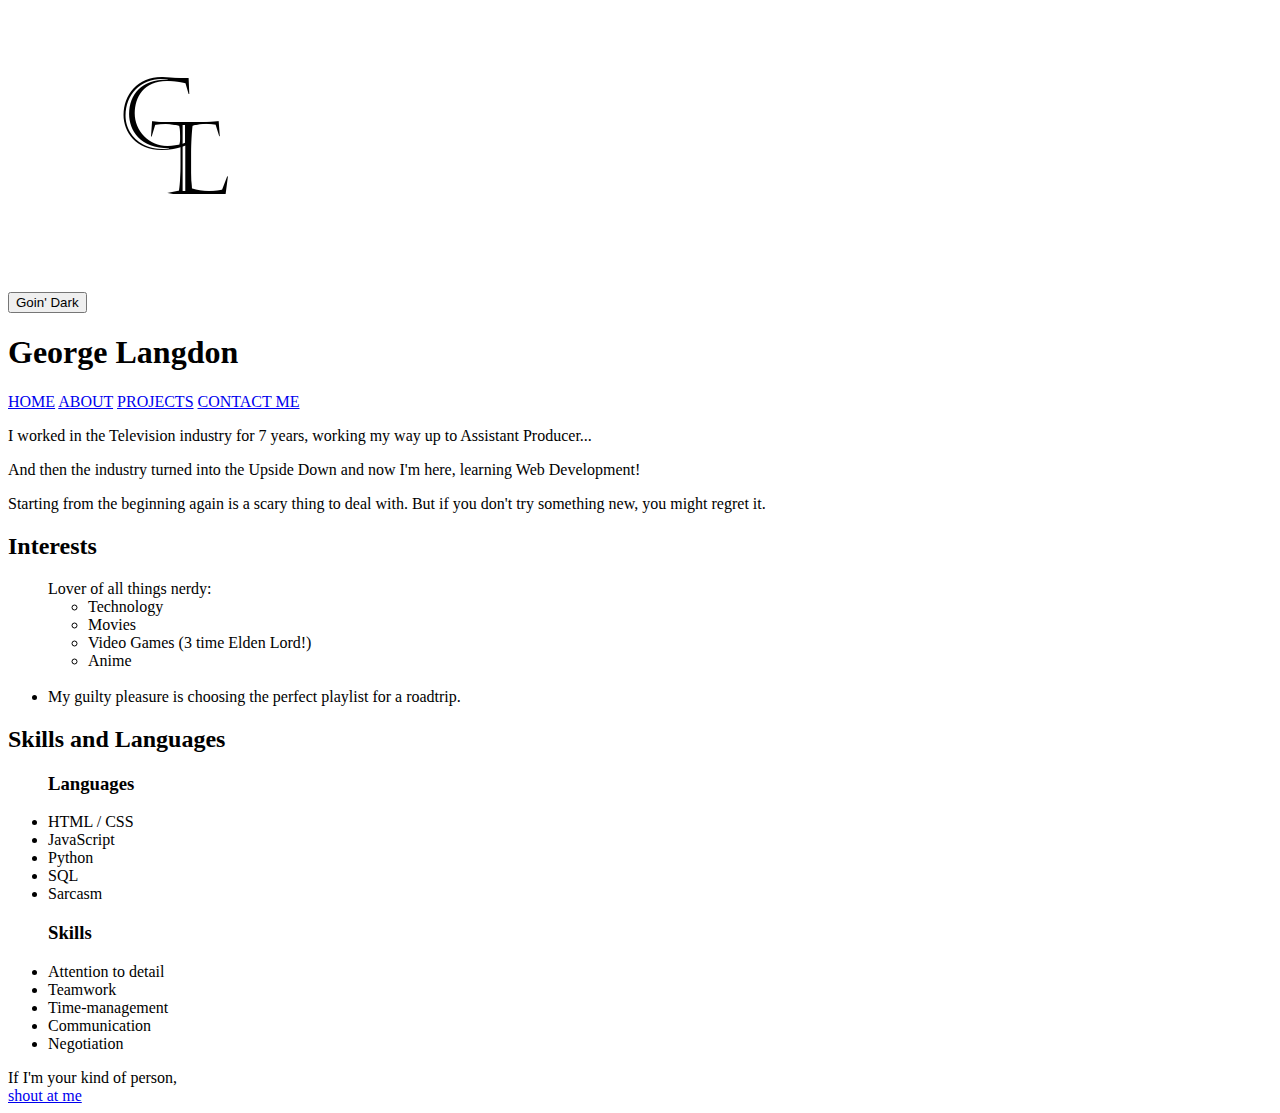
==== index.html @ 4ca0b927 "Add files via upload" ====
<!DOCTYPE html>
<html lang="en" class="light">
<head>
    <link rel="stylesheet" href="styles/style.css">
    <meta charset="UTF-8">
    <meta name="viewport" content="width=device-width, initial-scale=1.0">
    <title>Hello, world. I'm here.</title>
</head>
<body class="light">
    <div id="main-container">
        <div id="logo-box">
            <img id="logo" class="light" src="images/logo.png">
            <img id="logo-dark" class="light" src="images/logo-darkmode.png">
        </div>
        <div id="dark-mode">
            <button class="light" id="btn" onclick="toggleDark()">Goin' Dark</button>
        </div>
        <div id="title" class="light">
            <h1 class="light">George Langdon</h1>
        </div>
        <div id="navbar">
            <a href="index.html" class="light" id="homeLink">HOME</a>
        <!-- <a href="contact.html" class="active">Contact</a> -->
            <a href="about.html" class="light">ABOUT</a>
            <a href="projects.html" class="light">PROJECTS</a>
            <a href="contact_form.html" class="light">CONTACT ME</a>
        </div>
        <div id="intro" class="light">
            <p class="light">I worked in the Television industry for 7 years, working my way up to Assistant Producer...</p>
            <p class="light">And then the industry turned into the Upside Down and now I'm here, learning <span class="bold">Web Development</span>!</p>
            <p class="light">Starting from the beginning again is a scary thing to deal with. But if you don't try something new, you might regret it.</p></div>
        <div id="interests" class="light">
            <h2>Interests</h2>
            <ul>
                Lover of all things nerdy:
                    <ul><li>Technology</li>
                <li>Movies</li>
                <li>Video Games (3 time Elden Lord!)</li>
                <li>Anime</li>
            </ul>
            <br>
            <li>My guilty pleasure is choosing the perfect playlist for a roadtrip.</li>
            </ul>
        </div>
        <div id="skills" class="light"><h2>Skills and Languages</h2>
            <ul id="lang-list"><h3>Languages</h3>
                <li>HTML / CSS</li>
                <li>JavaScript</li>
                <li>Python</li>
                <li>SQL</li>
                <li>Sarcasm</li>
            </ul>
            <ul id="skill-list"><h3>Skills</h3>
                <li>Attention to detail</li>
                <li>Teamwork</li>
                <li>Time-management</li>
                <li>Communication</li>
                <li>Negotiation</li>
            </ul>
        </div>
<!-- ----- PROJECT GALLERY ----- -->
        <!-- <div id="projects" >
            <h2>Project Gallery</h2>
            <div class="gallery">

                <div class="mySlides fade">
                    <div class="numbertext">1 / 3</div>
                    <img src="images/calc.png" style="width:100%">
                    <div class="text">Simple Calculator</div>
                </div>
            </div>
        </div> -->
<!-- --------------------------- -->
        
    <div id="contact">If I'm your kind of person,
        <br><a href="mailto:georgelangdon.bootcamp@justit.co.uk">shout at me</a>
    </div>
    </div>
<script src="scripts/script.js"></script>
</body>
</html>
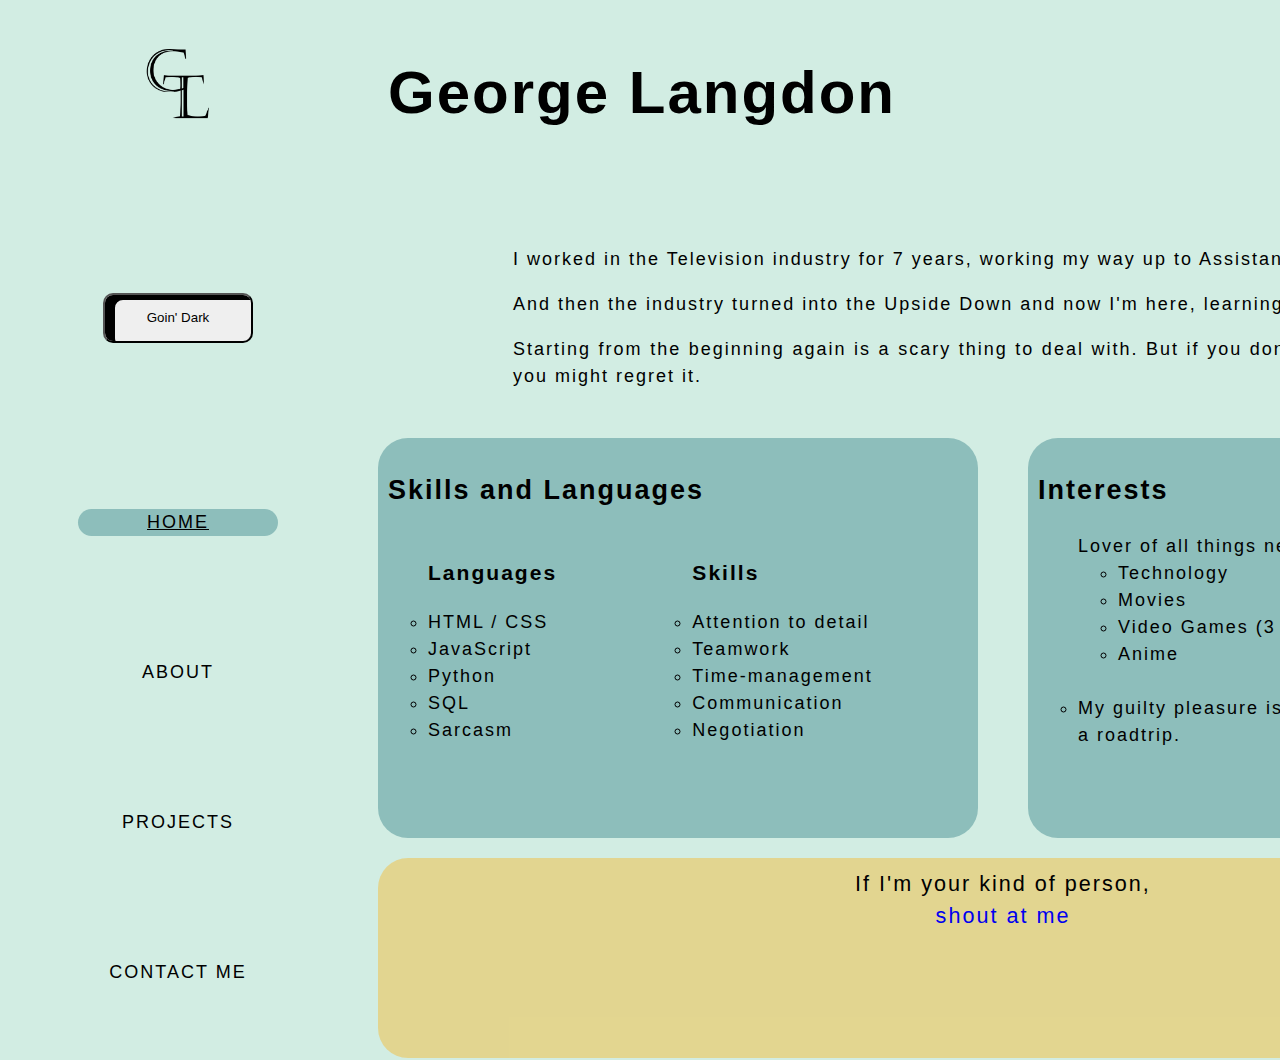
==== commit e0956444: "Update index.html" ====
--- a/index.html
+++ b/index.html
@@ -78,4 +78,4 @@
     </div>
 <script src="scripts/script.js"></script>
 </body>
-</html>+</html>
--- a/styles/style.css
+++ b/styles/style.css
@@ -0,0 +1,857 @@
+/** ///////////////////////////////////////// */
+/** ////////// ----- GENERAL ----- ////////// */
+/** ///////////////////////////////////////// */
+
+* {
+    box-sizing: border-box;
+    
+}
+
+:root {
+    --base-color: white;
+    --background: rgba(134, 207, 179, 0.37);
+    /* --background: #9798a023; */
+    --background-secondary: rgba(15, 15, 15, 0.13);
+    --background-dark: black;
+    --text-color: black;
+    --text-color-dark: whitesmoke;
+    --secondary-text: #0047ab;
+    --primary-color: rgba(95, 158, 160, 0.6);
+    /* --primary-color: #0047ab; */
+
+    --secondary-color: rgba(255, 174, 0, 0.363);
+    /* --secondary-color: #f9ae65; */
+
+}
+
+html {
+    display: flex;
+    flex-direction: column;
+    flex-wrap: wrap;
+    width: 70vw;
+    /* max-width: 1920px; */
+    min-width: fit-content;
+    height: 95vh;
+    margin: 20px;
+    background-color: var(--background);
+    font-family: Helvetica, sans-serif;
+    font-size: 18px;
+    letter-spacing: 2px;
+    line-height: 1.5;
+    justify-content: center;
+    align-items: center;
+    
+    /*? animation */
+    animation: fadeInAnimation ease 2s;
+    animation-iteration-count: 1;
+    animation-fill-mode: forwards;
+}
+
+@keyframes fadeInAnimation {
+    0% {
+        opacity: 0;
+    }
+    100% {
+        opacity: 1;
+    }
+}
+
+/* .overlay-black{
+    position: absolute;
+    top: 0; left: 0;
+    height: 100vh;
+    width: 100vw;
+    z-index:1;
+    background-color:black;
+    animation-name:fadeIn;
+    animation-duration:0.5s;
+    animation-timing-function: ease-in;
+    animation-fill-mode: forwards;
+}
+
+@keyframes fadeIn {
+    from{
+        opacity: 1;
+    }
+    to{
+        opacity: 0;
+    }
+} */
+
+/*? ////////// ----- LOGO ----- ////////// */
+/*? /////////////////////////////////////// */
+#logo.light {
+    width: inherit;
+    display:block;
+    position: sticky;
+    width: 200px;
+}
+
+#logo.dark {
+    display: none;
+}
+
+#logo-dark.light {
+    display: none;
+}
+
+#logo-dark.dark {
+    width: inherit;
+    display:block;
+    position: sticky;
+    border-radius: 40px;
+    width: 200px;
+}
+
+#logo-box {
+    display:inline-block;
+    grid-area: logo;
+    justify-self: center;
+    align-self:flex-start;
+}
+
+/*? ////////// ----- NAV BAR ----- ////////// */
+/*? /////////////////////////////////////// */
+
+#navbar {
+    display: flex;
+    flex-direction: column;
+    grid-area: navbar;
+    align-items: center;
+    justify-content: space-around;
+}
+
+#navbar a{
+    width: 200px;
+    text-align: center;
+}
+
+#navbar a:hover {
+    color:var(--secondary-text);
+}
+
+#navbar a:focus {
+    color:#651fc294;
+
+}
+
+a:link {
+    text-decoration:none ;
+}
+/*? ///// ----- DARK MODE BUTTON ----- ///// */
+/*? /////////////////////////////////////// */
+#dark-mode{              /*! DARK MODE BUTTON */
+    align-content: center;
+    text-align: center;
+    grid-area: darkmode;
+}
+
+#dark-mode #btn {
+    width: 200px;
+    height:50px;
+    border-radius: 10px;
+    box-shadow:rgb(0, 0, 0) 10px 5px inset;
+}
+
+#btn {
+max-width: 150px;
+justify-self: center;
+}
+
+/*? /////// ----- DARK MODE ----- ////////// */
+/*? /////////////////////////////////////// */
+
+.light {
+    color: var(--text-color);
+}
+
+.dark {      
+    --base-color: rgb(98, 107, 96);
+    --base-variant: rgb(70, 70, 70);
+    color: var(--text-color-dark);
+    background-color: black;
+}
+
+#dark-mode #btn.dark {
+    background-color: rgb(0, 0, 0);
+    box-shadow: white inset 10px 5px;
+    color: whitesmoke;
+    border: white solid 1px;
+}
+
+#navbar a.dark {
+    color: white;
+}
+
+#projects.dark {
+    background-color: rgb(175, 175, 175);
+    color: black;
+}
+
+#projectsMenu .list.dark {
+    color: var(--text-color-dark);
+}
+
+.about-gallery .about-text.dark {
+    color: var(--text-color-dark);
+    background-color: inherit;
+
+}
+.about-gallery .numbertext.dark {
+    color: var(--text-color-dark);
+    background-color: inherit;
+}
+
+.project-gallery .about-text.dark {
+    color: var(--text-color-dark);
+    background-color: inherit;
+}
+.project-gallery .numbertext.dark {
+    color: var(--text-color-dark);
+    background-color: inherit;
+}
+/*? ////// ----- SMALL SCREENS ----- ////// */
+/*? /////////////////////////////////////// */
+
+@media only screen and (max-width:900px){
+    #main-container {
+        grid-template-columns: 0.1fr 1fr;
+        grid-template-rows: 0.4fr 0.4fr 2fr 2fr 2fr 2fr 2fr;
+        grid-template-areas:
+        "logo title"
+        "darkmode darkmode"
+        "navbar navbar"
+        "intro intro"
+        "interests interests"
+        "projects projects"
+        "contact contact";
+    }
+
+    #navbar {
+        display: flex;
+    flex-direction: row;
+    justify-content: space-around;
+    width: 100%;
+    }
+}
+/*? /////////////////////////////////////// */
+/** /////////////////////////////////////// */
+
+
+/** /////////////////////////////////////// */
+/** ////////// ----- INDEX ----- ////////// */
+/** /////////////////////////////////////// */
+#main-container {
+    display: grid;
+    grid-template-rows: 200px 200px 400px 200px;
+    grid-template-columns: 300px 600px 600px;
+    grid-template-areas:
+        "logo title title"
+        "darkmode intro intro"
+        "navbar skills interests"
+        "navbar contact contact";
+
+    row-gap: 20px;
+    column-gap: 50px;
+    justify-items: center;
+    height: 100vh;
+}
+
+#main-container div{
+    border-radius: 30px;
+    padding: 10px;
+}
+
+#title {
+    width: 100%;
+    grid-area: title;
+    font-size: 30px;
+    text-align: left;
+    align-content: start;
+}
+
+
+#homeLink{
+    background-color: var(--primary-color);
+    border-radius: 20px;
+    text-decoration: underline;
+}
+
+#intro {
+    grid-area: intro;
+    width: 80%;
+    text-align:justify;
+    justify-content: center;
+}
+
+#interests {
+    grid-area: interests;
+    background-color: var(--primary-color);
+    width: 100%;
+    min-width: fit-content;
+    justify-content: center;
+    
+}
+#interests ul{
+    list-style-type: circle;
+}
+#skills {
+    background-color: var(--primary-color);
+    width: 100%;
+    display: grid;
+    grid-template-rows: 70px 1fr;
+    grid-template-columns: auto auto;
+    grid-template-areas:
+        "title title"
+        "lang skills"
+}
+
+#skills ul {
+    list-style-type:circle;
+}
+
+#skills h2 {
+    grid-area: title;
+}
+
+/* #projects {
+    grid-column: 3;
+    grid-row: 3; 
+    width: 100%;
+    min-width: fit-content;
+    grid-area: projects;
+    color: whitesmoke;
+    background-color: rgba(0, 0, 0, 0.829);
+    
+}
+*/
+
+/* #projects .numbertext {
+    color: white;
+} */
+
+#contact{
+    background-color: var(--secondary-color);
+    grid-area: contact;
+    width: 100%;
+    min-width: fit-content;
+    text-align: center;
+    
+    font-size: larger;
+}
+
+/** /////////////////////////////////////// */
+/** ////////// ----- ABOUT ----- ////////// */
+/** /////////////////////////////////////// */
+#about-container {
+    display: grid;
+    grid-template-rows: 200px 200px 400px 200px;
+    grid-template-columns: 300px 600px 600px;
+    grid-template-areas:
+        "logo title gallery"
+        "darkmode heading gallery"
+        "navbar about gallery"
+        "navbar about gallery";
+
+    row-gap: 20px;
+    column-gap: 50px;
+    justify-items: center;
+    height: 100vh;
+}
+
+#about-container div{
+    border-radius: 30px;
+    padding: 10px;
+}
+
+#aboutLink{
+    background-color: var(--primary-color);
+    border-radius: 20px;
+    text-decoration: underline;
+}
+#about-intro {
+    grid-area: heading;
+    text-align: justify;
+    display: flex;
+    flex-wrap: wrap;
+    flex-direction: row;
+}
+#about {
+    display: flex;
+    flex-direction: column;
+    flex-wrap: wrap;
+    justify-content: space-between;
+    column-gap: 30px;
+    
+    grid-area: about;
+}
+
+#about p {
+    font-size: 14px;
+    padding: 10px;
+    /* height:fit-content; */
+    width: 50%;
+    /* background-color: var(--secondary-color); */
+    border: var(--primary-color) solid 2px;
+    border-radius: 20px;
+    text-align: justify;
+}
+
+#about .p1 {
+    height: fit-content;    
+}
+#about .p2 {
+    height: fit-content;
+}
+#about .p3 {
+    height: 100%;
+}
+
+/*? ////// ----- ABOUT GALLERY ----- ////// */
+/*? /////////////////////////////////////// */
+.about-gallery {
+    /* display: flex;
+    flex-direction: column; */
+    grid-area: gallery;
+    max-width: 1000px;
+    /* max-height: 1200px; */
+    position: relative;
+    margin: auto;
+}
+
+  /* hide images by default */
+.mySlides {
+    display:none;
+}
+
+.mySlides .about-text {
+    text-align: center;
+}
+
+.mySlides img {
+    border-radius: 30px;
+    margin-top: 80px;
+}
+
+  /* next/prev buttons */
+.prev, .next {
+    cursor: pointer;
+    position: absolute;
+    top: 50%;
+    width: auto;
+    margin-top: -22px;
+    padding: 10px;
+    color: white;
+    font-weight: bold;
+    font-size: 18px;
+    transition: 0.6s ease;
+    border: white solid 2px;
+    border-radius: 0 30px 30px 0;
+    user-select: none;
+}
+
+.prev {
+    margin-left: 10px;
+}
+
+  /* positions 'next' button on the right */
+.next {
+    right: 0;
+    margin-right: 130px;
+    border-radius: 30px 0 0 30px;
+}
+
+  /* On hover, add a black background color with a little bit see-through */
+.prev:hover, .next:hover {
+    background-color: rgba(0, 0, 0, 0.8);
+}
+
+  /* caption text */
+.about-text {
+    color: #000000;
+    font-size: 18px;
+    /* padding: 20px 12px; */
+    position: absolute;
+    /* bottom: 8px; */
+    width:30%;
+    /* text-align: center; */
+}
+
+.numbertext {
+    color: #000000;
+    font-size: 12px;
+    padding: 25px 12px;
+    /* position: absolute; */
+    top: 0;
+}
+
+  /* Dots and bullets */
+#dots{
+    width: 80%;
+}
+
+.dot {
+    cursor: pointer;
+    height: 15px;
+    width: 15px;
+    margin: 0 2px 2px 0;
+    /* margin-right: 150px; */
+    background-color: #bbb;
+    border-radius: 50%;
+    display: inline-block;
+    transition: background-color 0.6s ease;
+}
+
+.active, .dot:hover{
+    background-color: #717171;
+}
+
+  /* Fading animation */
+.fade {
+    animation-name: fade;
+    animation-duration: 1.5s;
+}
+
+@keyframes fade {
+    from {opacity: .4}
+    to {opacity: 1}
+}
+
+/*? ////// ----- SMALL SCREENS ----- ////// */
+/*? /////////////////////////////////////// */
+@media only screen and (max-width:800px){
+    #about-container {
+        grid-template-columns: 0.1fr 1fr;
+        grid-template-rows: 0.4fr 0.4fr 2fr 2fr 2fr 2fr 2fr;
+        grid-template-areas:
+        "logo title"
+        "darkmode darkmode"
+        "navbar navbar"
+        "intro intro"
+        "heading heading"
+        "about gallery"
+        "about gallery";
+    }
+    #navbar {
+        display: flex;
+    flex-direction: row;
+    }
+  }
+/** /////////////////////////////////////// */
+
+/** /////////////////////////////////////// */
+/** ///////// ----- CONTACT ----- ///////// */
+/** /////////////////////////////////////// */
+#heading1 .light{
+    grid-area: heading;
+
+    color:rgb(0, 0, 0);
+    font-size: 30px;
+    margin: 1;
+    padding: 20px 1;
+    text-align: center;
+}
+/* #heading1 .dark{
+    color: var(--base-color)
+} */
+
+#contact-container {
+    display: grid;
+    grid-template-rows: 200px 200px 400px 200px;
+    grid-template-columns: 300px 600px 600px;
+    grid-template-areas:
+        "logo title title"
+        "darkmode heading heading"
+        "navbar contact contact"
+        "navbar contact contact";
+
+    row-gap: 20px;
+    column-gap: 50px;
+    justify-items: center;
+    height: 100vh;
+}
+    
+#contact-container div{
+    border-radius: 30px;
+    padding: 10px;
+}
+
+#contact-link {
+    background-color: var(--primary-color);
+    border-radius: 20px;
+    text-decoration: underline;
+
+}
+
+/*? ////// ----- CONTACT FORM ----- /////// */
+/*? /////////////////////////////////////// */
+
+#contact-form {
+    grid-area: contact;
+
+    width: 70%;
+}
+
+form{
+    border-radius: 30px;
+
+    display:flex;
+    /* width: 450px; */
+    flex-direction: column;
+    justify-content: center;
+    align-items: start;
+    width:100% ;
+    background-color: var(--background);
+    padding-top: 20px;
+    padding-bottom: 20px;
+    padding-left: 50px;
+    padding-right: 50px;
+    gap:10px;
+    margin-top: 30px;
+    margin-bottom: 30px;
+    /* margin-left: 300px; */
+    
+}
+
+#submit-btn {
+    cursor: pointer;
+    appearance: none;
+    border:none;
+    background-color: rgba(95, 158, 160, 0);
+    transition: transform 0.4s ease-in-out;
+    margin-left:175px;
+}
+
+button:hover {
+    transform: rotate(360deg);
+}
+
+form img {
+    width: 20px;
+    height: 20px;
+}
+
+form input{
+    border:none;
+}
+
+form textarea{
+    border:none;
+}
+
+/*? ////// ----- SMALL SCREENS ----- ////// */
+/*? /////////////////////////////////////// */
+@media only screen and (max-width:800px){
+    #main-container {
+        grid-template-columns: 0.1fr 1fr;
+        grid-template-rows: 0.4fr 0.4fr 2fr 2fr 2fr 2fr 2fr;
+        grid-template-areas:
+        "logo title"
+        "darkmode darkmode"
+        "navbar navbar"
+        "intro intro"
+        "interests interests"
+        "projects projects"
+        "contact contact";
+    }
+    #navbar {
+        display: flex;
+    flex-direction: row;
+    }
+}
+/** /////////////////////////////////////// */
+/** //////// ----- PROJECTS ----- ///////// */
+/** /////////////////////////////////////// */
+
+#projects-container {
+    display: grid;
+    grid-template-rows: 200px 200px 500px 100px; /*total = 1100px */
+    grid-template-columns: 300px 600px 800px;
+    grid-template-areas:
+        "logo title title"
+        "darkmode heading gallery"
+        "navbar menu gallery"
+        "navbar menu dots";
+
+    row-gap: 20px;
+    column-gap: 100px;
+    height: 100vh;
+}
+
+#projects-container div{
+    padding: 10px;
+}
+
+
+
+#projectsLink {
+    background-color: var(--primary-color);
+    border-radius: 20px;
+    text-decoration: underline;
+
+}
+
+#projects-container h2 {
+    grid-area: heading;
+    font-size:xx-large;
+    /* justify-content: center; */
+    text-align: center;
+}
+
+#projectsMenu {
+    grid-area: menu;
+    display: flex;
+    flex-direction: row;
+    flex-wrap: wrap;
+    height: 100%;
+    width: 100%;
+    
+    justify-self: center;
+
+    /* background-color: var(--secondary-color); */
+    /* border: magenta dashed 2px; */
+}
+
+#projectsMenu button{
+    width: 100%;
+    font-family: Helvetica, sans-serif;
+    font-size: 18px;
+    letter-spacing: 2px;
+    line-height: 1.5;
+    border-radius: 20px;
+    color: var(--text-color);
+    background-color: var(--secondary-color);
+    /* background-color: inherit; */
+    text-align: left;
+    /* justify-content: start; */
+    padding-left: 10px;
+    /* cursor: pointer; */
+}
+#projectsMenu button:hover {
+    background-color: var(--primary-color);
+}
+
+/* .selected {
+    background-color: var(--primary-color);
+} */
+
+#projectsMenu a {
+    background-color: whitesmoke;
+    border-radius: 20px;
+    padding: 5px;
+}
+#projectsMenu a:hover{
+    cursor: pointer;
+}
+
+/* #project1 {
+    border: magenta solid 5px;
+    background-color: var(--primary-color);
+} */
+
+/*? ///// ----- PROJECT GALLERY ----- ///// */
+/*? /////////////////////////////////////// */
+.project-gallery{
+    grid-area: gallery;
+    height: 100%;
+    width: 100%;
+    border-radius: 20px;
+    background-color: var(--background);
+}
+.project-gallery .numbertext{
+    color: var(--text-color);
+    background-color: inherit;
+}
+.project-gallery .about-text{
+    color: var(--text-color);
+    background-color: inherit;
+}
+
+#img1 img {
+    margin-right: 0px;
+}
+#img2 img {
+    /* position: absolute; */
+    margin-left: 105px;
+    
+}
+#img3 img {
+    margin-left: 155px;
+}
+#img4 img {
+    margin-left: 50px;
+}
+
+.center {
+    display:block;
+    margin-left: 0px;
+    margin-right: auto;
+    width: 100%;
+}
+
+.project-dot{
+    grid-area: dots;
+    cursor: pointer;
+    height: 15px;
+    width: 15px;
+    /* margin: 0 2px 2px 0; */
+    margin-right: 20px;
+    background-color: #bbb;
+    border-radius: 50%;
+    display: inline-block;
+    transition: background-color 0.6s ease;
+}
+
+.active, .project-dot:hover{
+    background-color: #717171;
+}
+
+.list {
+    gap: 0px;
+    list-style:none;
+    display: flex;
+    flex-direction: row;
+    flex-wrap: wrap;
+    height: 50%;
+    width: 50%;
+    /* text-align: left; */
+    /* justify-content: start; */
+}
+
+.projects {
+    display: none;
+}
+
+.show {
+    display:block;
+    text-align: justify;
+    justify-content: center;
+    background-color: var(--secondary-color);
+    border-radius: 20px;
+}
+
+.hide {
+    display: none;
+}
+
+
+
+/*? ////// ----- SMALL SCREENS ----- ////// */
+/*? /////////////////////////////////////// */
+@media only screen and (max-width:800px){
+    #main-container {
+        grid-template-columns: 0.1fr 1fr;
+        grid-template-rows: 0.4fr 0.4fr 2fr 2fr 2fr 2fr 2fr;
+        grid-template-areas:
+        "logo title"
+        "darkmode darkmode"
+        "navbar navbar"
+        "heading heading"
+        "gallery gallery"
+        "menu menu"
+    }
+    #navbar {
+        display: flex;
+    flex-direction: row;
+    }
+}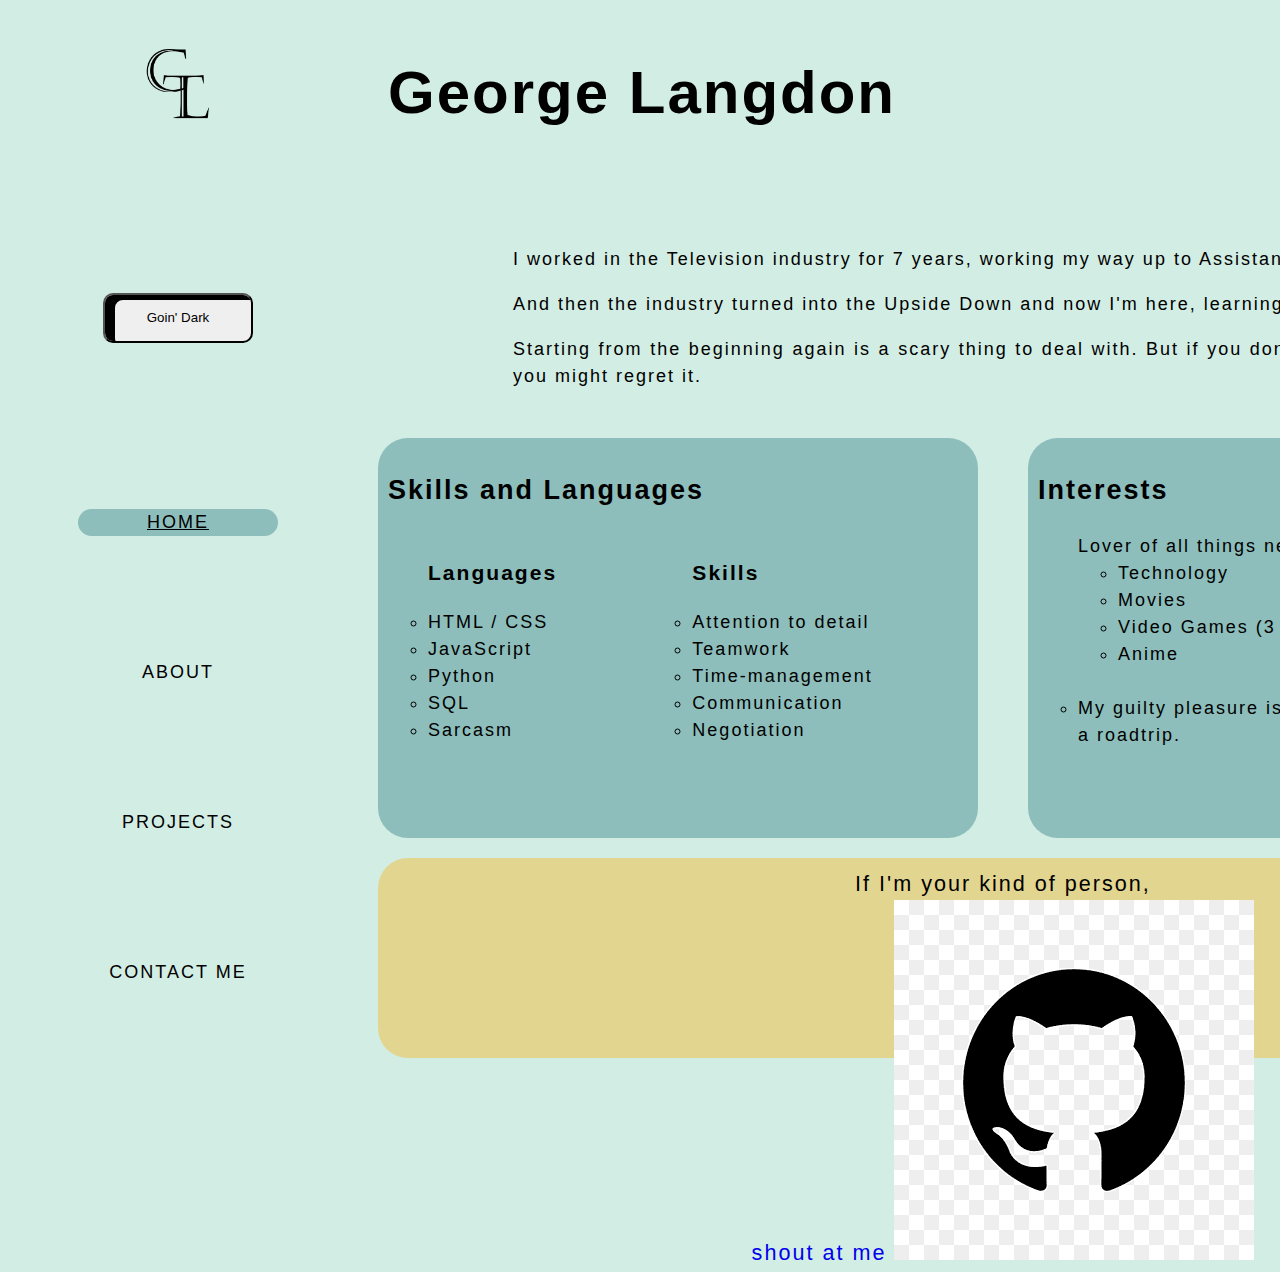
==== commit de3fff79: "Update index.html" ====
--- a/index.html
+++ b/index.html
@@ -74,6 +74,7 @@
         
     <div id="contact">If I'm your kind of person,
         <br><a href="mailto:georgelangdon.bootcamp@justit.co.uk">shout at me</a>
+        <img src="images/github-logo.png">
     </div>
     </div>
 <script src="scripts/script.js"></script>
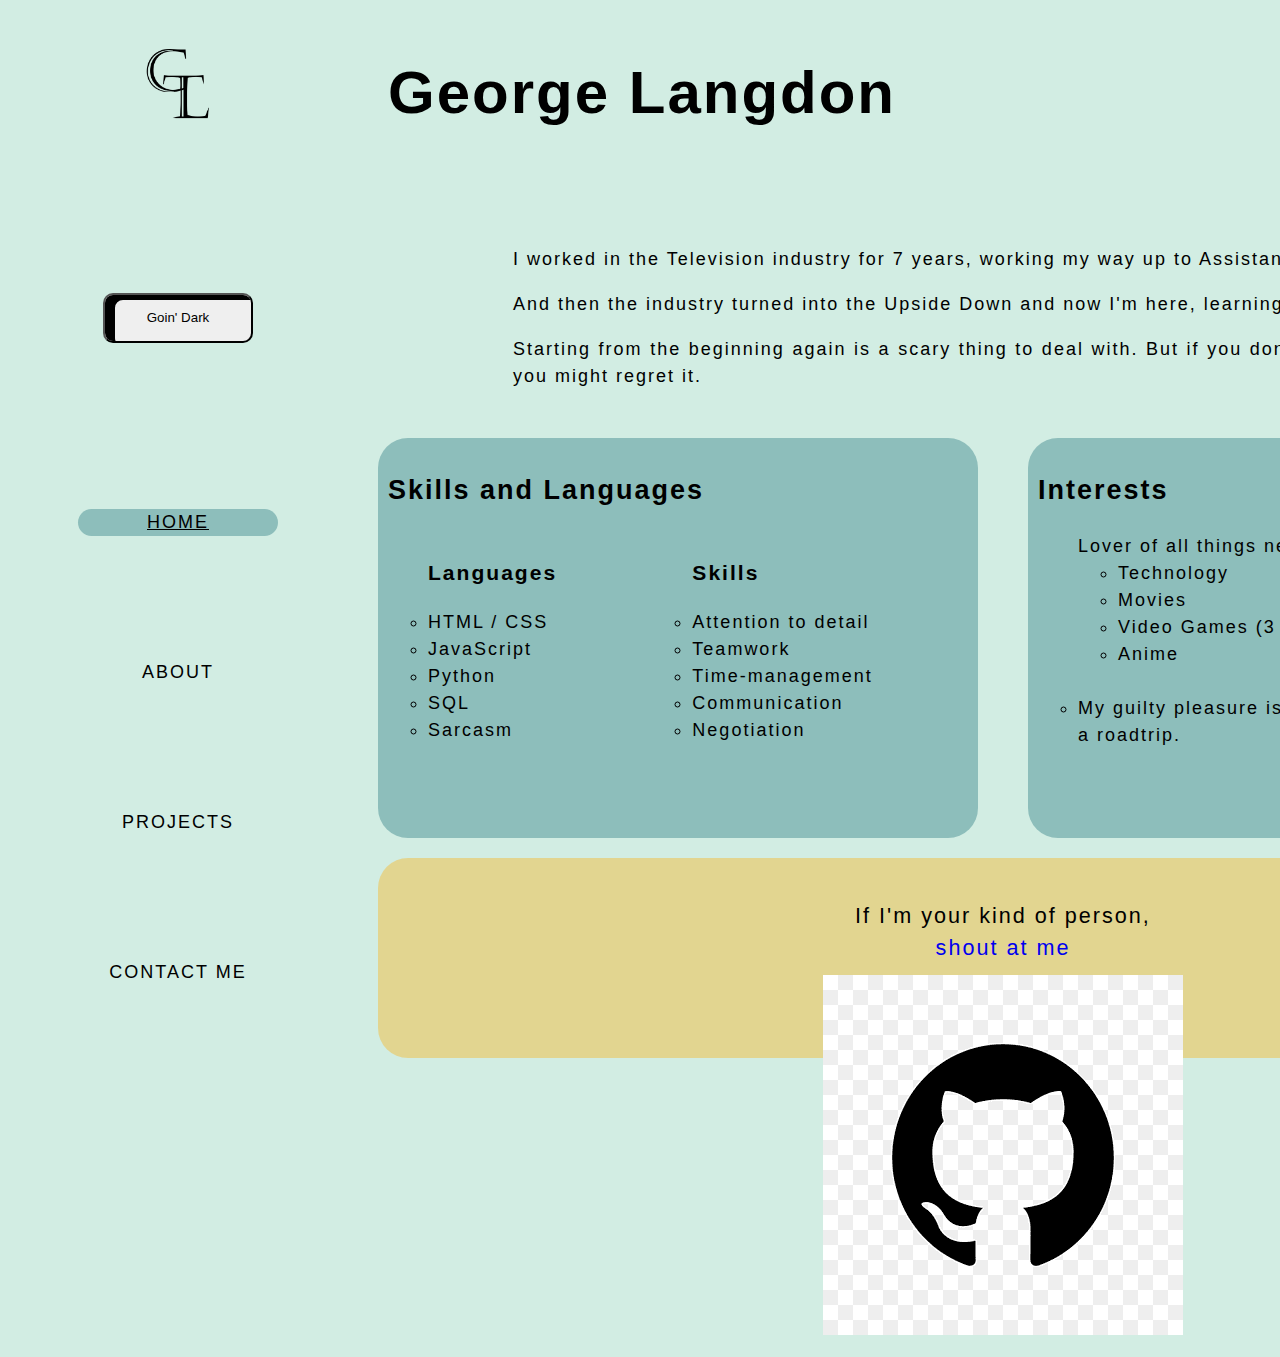
==== commit 625019ce: "Add files via upload" ====
--- a/index.html
+++ b/index.html
@@ -72,11 +72,13 @@
         </div> -->
 <!-- --------------------------- -->
         
-    <div id="contact">If I'm your kind of person,
+    <div id="contact"><br>If I'm your kind of person,
         <br><a href="mailto:georgelangdon.bootcamp@justit.co.uk">shout at me</a>
-        <img src="images/github-logo.png">
+        <div id="logos">
+            <a href="https://github.com/gl-0"><img id="github-logo" src="images/github-logo.png"></a>
+        </div>
     </div>
     </div>
 <script src="scripts/script.js"></script>
 </body>
-</html>
+</html>--- a/styles/style.css
+++ b/styles/style.css
@@ -340,6 +340,9 @@
     font-size: larger;
 }
 
+#github {
+    background-color: inherit;
+}
 /** /////////////////////////////////////// */
 /** ////////// ----- ABOUT ----- ////////// */
 /** /////////////////////////////////////// */
@@ -854,4 +857,4 @@
         display: flex;
     flex-direction: row;
     }
-}+}
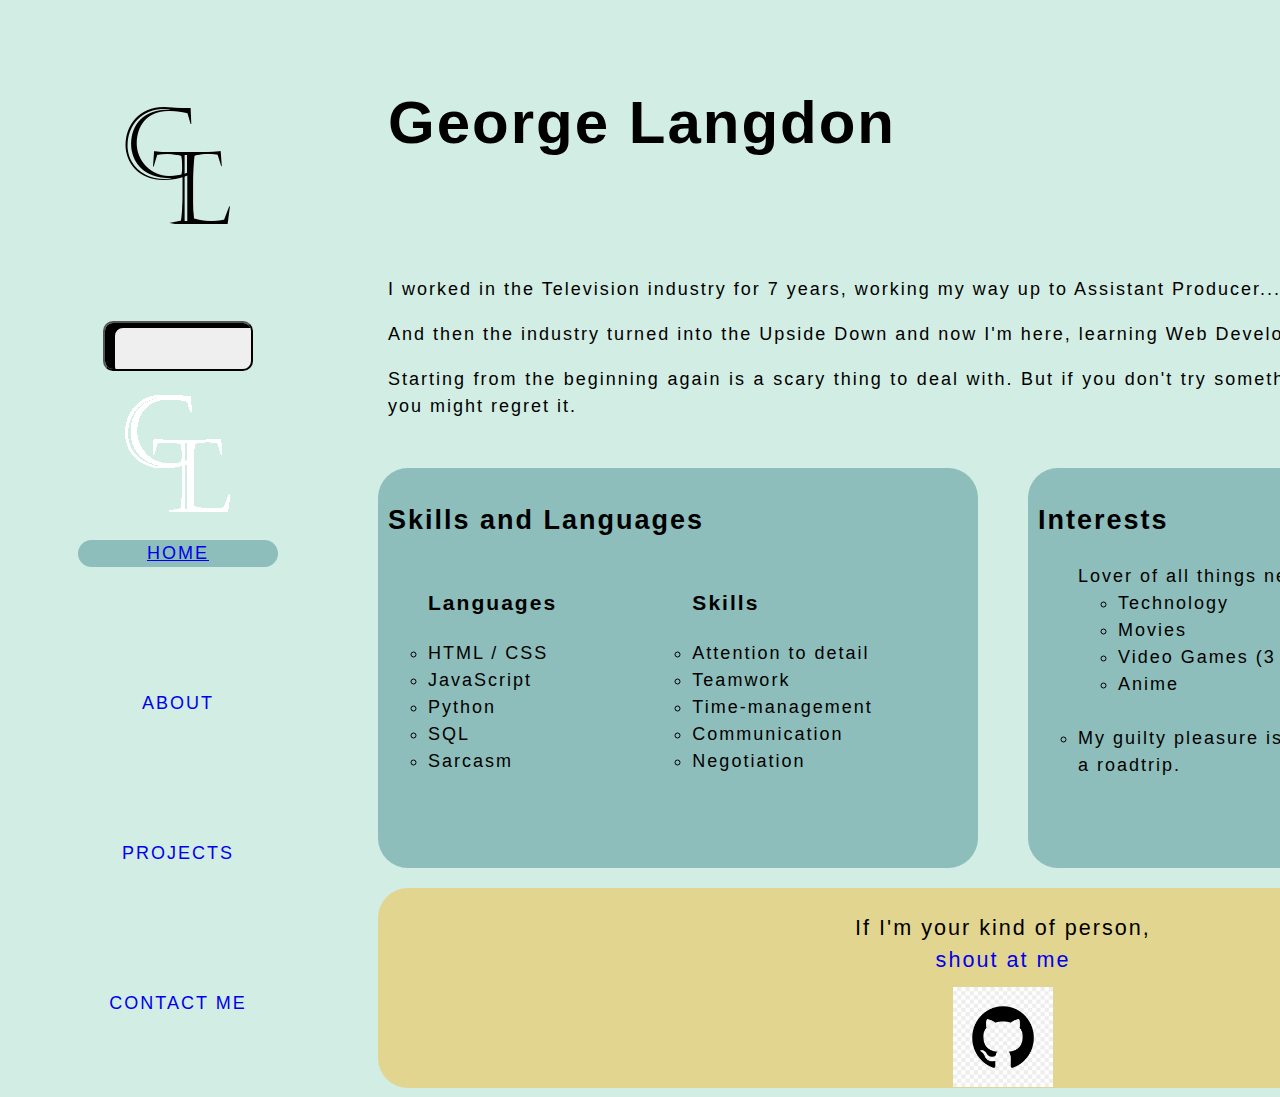
==== commit 7fc48be7: "Add files via upload" ====
--- a/index.html
+++ b/index.html
@@ -1,35 +1,35 @@
 <!DOCTYPE html>
-<html lang="en" class="light">
+<html lang="en">
 <head>
     <link rel="stylesheet" href="styles/style.css">
     <meta charset="UTF-8">
     <meta name="viewport" content="width=device-width, initial-scale=1.0">
     <title>Hello, world. I'm here.</title>
 </head>
-<body class="light">
+<body>
     <div id="main-container">
         <div id="logo-box">
-            <img id="logo" class="light" src="images/logo.png">
-            <img id="logo-dark" class="light" src="images/logo-darkmode.png">
+            <img id="logo" src="images/logo.png">
+            <img id="logo-dark" src="images/logo-darkmode.png">
         </div>
         <div id="dark-mode">
-            <button class="light" id="btn" onclick="toggleDark()">Goin' Dark</button>
+            <button id="btn"></button>
         </div>
-        <div id="title" class="light">
-            <h1 class="light">George Langdon</h1>
+        <div id="title">
+            <h1>George Langdon</h1>
         </div>
         <div id="navbar">
-            <a href="index.html" class="light" id="homeLink">HOME</a>
+            <a href="index.html" id="homeLink">HOME</a>
         <!-- <a href="contact.html" class="active">Contact</a> -->
-            <a href="about.html" class="light">ABOUT</a>
-            <a href="projects.html" class="light">PROJECTS</a>
-            <a href="contact_form.html" class="light">CONTACT ME</a>
+            <a href="about.html">ABOUT</a>
+            <a href="projects.html">PROJECTS</a>
+            <a href="contact_form.html">CONTACT ME</a>
         </div>
-        <div id="intro" class="light">
-            <p class="light">I worked in the Television industry for 7 years, working my way up to Assistant Producer...</p>
-            <p class="light">And then the industry turned into the Upside Down and now I'm here, learning <span class="bold">Web Development</span>!</p>
-            <p class="light">Starting from the beginning again is a scary thing to deal with. But if you don't try something new, you might regret it.</p></div>
-        <div id="interests" class="light">
+        <div id="intro">
+            <p>I worked in the Television industry for 7 years, working my way up to Assistant Producer...</p>
+            <p>And then the industry turned into the Upside Down and now I'm here, learning <span class="bold">Web Development</span>!</p>
+            <p>Starting from the beginning again is a scary thing to deal with. But if you don't try something new, you might regret it.</p></div>
+        <div id="interests">
             <h2>Interests</h2>
             <ul>
                 Lover of all things nerdy:
@@ -42,7 +42,7 @@
             <li>My guilty pleasure is choosing the perfect playlist for a roadtrip.</li>
             </ul>
         </div>
-        <div id="skills" class="light"><h2>Skills and Languages</h2>
+        <div id="skills"><h2>Skills and Languages</h2>
             <ul id="lang-list"><h3>Languages</h3>
                 <li>HTML / CSS</li>
                 <li>JavaScript</li>
--- a/styles/style.css
+++ b/styles/style.css
@@ -38,8 +38,8 @@
     font-size: 18px;
     letter-spacing: 2px;
     line-height: 1.5;
-    justify-content: center;
-    align-items: center;
+    /* justify-content: center;
+    align-items: center; */
     
     /*? animation */
     animation: fadeInAnimation ease 2s;
@@ -253,7 +253,7 @@
 
     row-gap: 20px;
     column-gap: 50px;
-    justify-items: center;
+    /* justify-items: center; */
     height: 100vh;
 }
 
@@ -331,18 +331,36 @@
 } */
 
 #contact{
+    display: flex;
+    flex-direction: column;
+    
     background-color: var(--secondary-color);
     grid-area: contact;
     width: 100%;
     min-width: fit-content;
     text-align: center;
-    
     font-size: larger;
-}
-
-#github {
-    background-color: inherit;
-}
+    justify-content: center;
+    align-items: center;
+}
+
+#logos {
+    display: flex;
+    flex-direction: row;
+    width: 50%;
+    /* border: magenta dashed 3px; */
+    align-content: center;
+    justify-content: space-evenly;
+}
+
+#github-logo{
+    display: block;
+    width: 100px;
+    height: auto;
+    /* border: black solid 2px; */
+    /* background-color: inherit; */
+}
+
 /** /////////////////////////////////////// */
 /** ////////// ----- ABOUT ----- ////////// */
 /** /////////////////////////////////////// */
@@ -857,4 +875,4 @@
         display: flex;
     flex-direction: row;
     }
-}
+}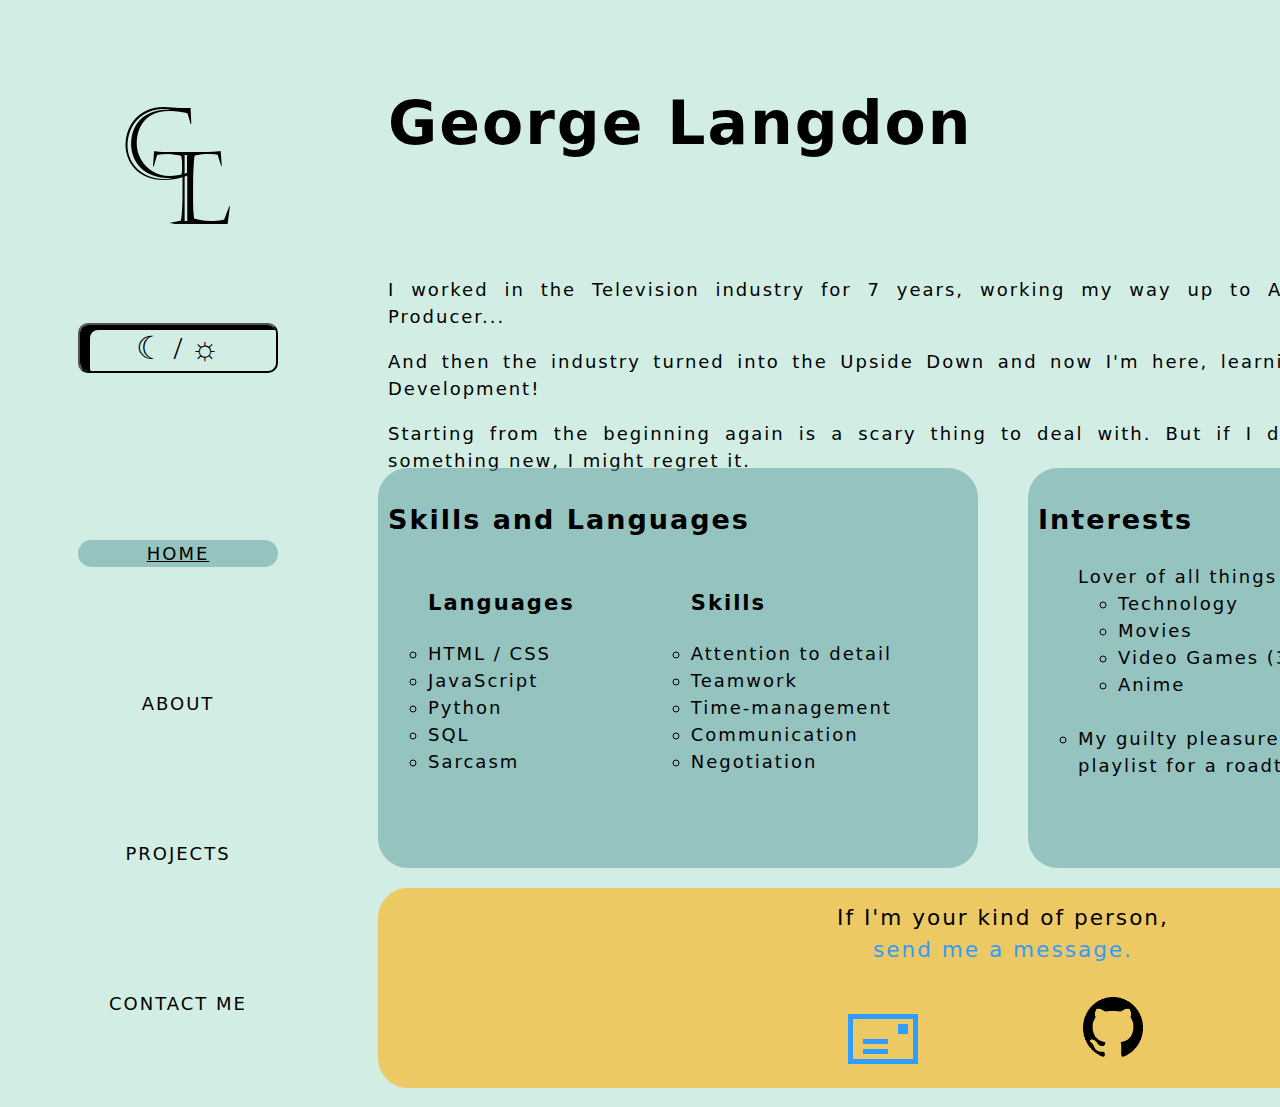
==== commit 81d31b66: "Add files via upload" ====
--- a/index.html
+++ b/index.html
@@ -1,5 +1,5 @@
 <!DOCTYPE html>
-<html lang="en">
+<html lang="en" onload="loadText()">
 <head>
     <link rel="stylesheet" href="styles/style.css">
     <meta charset="UTF-8">
@@ -13,7 +13,7 @@
             <img id="logo-dark" src="images/logo-darkmode.png">
         </div>
         <div id="dark-mode">
-            <button id="btn"></button>
+            <button id="btn" onclick="toggleDark()">&#x263E / &#x263C</button>
         </div>
         <div id="title">
             <h1>George Langdon</h1>
@@ -28,7 +28,7 @@
         <div id="intro">
             <p>I worked in the Television industry for 7 years, working my way up to Assistant Producer...</p>
             <p>And then the industry turned into the Upside Down and now I'm here, learning <span class="bold">Web Development</span>!</p>
-            <p>Starting from the beginning again is a scary thing to deal with. But if you don't try something new, you might regret it.</p></div>
+            <p>Starting from the beginning again is a scary thing to deal with. But if I don't try something new, I might regret it.</p></div>
         <div id="interests">
             <h2>Interests</h2>
             <ul>
@@ -73,8 +73,9 @@
 <!-- --------------------------- -->
         
     <div id="contact"><br>If I'm your kind of person,
-        <br><a href="mailto:georgelangdon.bootcamp@justit.co.uk">shout at me</a>
+        <br><a href="mailto:georgelangdon.bootcamp@justit.co.uk">send me a message.</a>
         <div id="logos">
+            <a href="mailto:langdongt@outlook.com" style="font-size: 80px;">&#x1F583</a>
             <a href="https://github.com/gl-0"><img id="github-logo" src="images/github-logo.png"></a>
         </div>
     </div>
--- a/styles/style.css
+++ b/styles/style.css
@@ -1,6 +1,6 @@
-/** ///////////////////////////////////////// */
-/** ////////// ----- GENERAL ----- ////////// */
-/** ///////////////////////////////////////// */
+/** ///////////////////////////////////////////////////////////////////////////////////////////////////// */
+/** /////////////////////////////////////// ----- GENERAL ----- ///////////////////////////////////////// */
+/** ///////////////////////////////////////////////////////////////////////////////////////////////////// */
 
 * {
     box-sizing: border-box;
@@ -16,10 +16,10 @@
     --text-color: black;
     --text-color-dark: whitesmoke;
     --secondary-text: #0047ab;
-    --primary-color: rgba(95, 158, 160, 0.6);
+    --primary-color: rgba(95, 158, 160, 0.534);
     /* --primary-color: #0047ab; */
 
-    --secondary-color: rgba(255, 174, 0, 0.363);
+    --secondary-color: rgba(255, 174, 0, 0.568);
     /* --secondary-color: #f9ae65; */
 
 }
@@ -34,7 +34,10 @@
     height: 95vh;
     margin: 20px;
     background-color: var(--background);
-    font-family: Helvetica, sans-serif;
+    
+    font-family: system-ui, -apple-system, BlinkMacSystemFont, 'Segoe UI', Roboto, Oxygen, Ubuntu, Cantarell, 'Open Sans', 'Helvetica Neue', sans-serif;
+    /* font-family: Helvetica, sans-serif; */
+
     font-size: 18px;
     letter-spacing: 2px;
     line-height: 1.5;
@@ -47,6 +50,10 @@
     animation-fill-mode: forwards;
 }
 
+#btn {
+    font-family: myFont;
+}
+
 @keyframes fadeInAnimation {
     0% {
         opacity: 0;
@@ -56,52 +63,9 @@
     }
 }
 
-/* .overlay-black{
-    position: absolute;
-    top: 0; left: 0;
-    height: 100vh;
-    width: 100vw;
-    z-index:1;
-    background-color:black;
-    animation-name:fadeIn;
-    animation-duration:0.5s;
-    animation-timing-function: ease-in;
-    animation-fill-mode: forwards;
-}
-
-@keyframes fadeIn {
-    from{
-        opacity: 1;
-    }
-    to{
-        opacity: 0;
-    }
-} */
-
-/*? ////////// ----- LOGO ----- ////////// */
-/*? /////////////////////////////////////// */
-#logo.light {
-    width: inherit;
-    display:block;
-    position: sticky;
-    width: 200px;
-}
-
-#logo.dark {
-    display: none;
-}
-
-#logo-dark.light {
-    display: none;
-}
-
-#logo-dark.dark {
-    width: inherit;
-    display:block;
-    position: sticky;
-    border-radius: 40px;
-    width: 200px;
-}
+
+/*? //////////////////////////////////////// ----- LOGO ----- /////////////////////////////////////////// */
+/*? ///////////////////////////////////////////////////////////////////////////////////////////////////// */
 
 #logo-box {
     display:inline-block;
@@ -110,10 +74,30 @@
     align-self:flex-start;
 }
 
-/*? ////////// ----- NAV BAR ----- ////////// */
-/*? /////////////////////////////////////// */
-
-#navbar {
+#logo {
+    width: inherit;
+    display:block;
+    position: sticky;
+    border-radius: 40px;
+    width: auto;
+}
+
+
+
+#logo-dark {
+    width: inherit;
+    display:none;
+    position: sticky;
+    border-radius: 40px;
+    width: 200px;
+}
+
+
+/*? ///////////////////////////////////// ----- NAV BAR ----- /////////////////////////////////////////// */
+/*? ///////////////////////////////////////////////////////////////////////////////////////////////////// */
+
+
+html #navbar {
     display: flex;
     flex-direction: column;
     grid-area: navbar;
@@ -121,13 +105,16 @@
     justify-content: space-around;
 }
 
-#navbar a{
+html #navbar a{
     width: 200px;
     text-align: center;
+    color: var(--text-color);
+    background: none;
 }
 
 #navbar a:hover {
     color:var(--secondary-text);
+    cursor: pointer;
 }
 
 #navbar a:focus {
@@ -138,28 +125,30 @@
 a:link {
     text-decoration:none ;
 }
-/*? ///// ----- DARK MODE BUTTON ----- ///// */
-/*? /////////////////////////////////////// */
-#dark-mode{              /*! DARK MODE BUTTON */
+/*? ///////////////////////////////// ----- DARK MODE BUTTON ----- ////////////////////////////////////// */
+/*? ///////////////////////////////////////////////////////////////////////////////////////////////////// */
+#dark-mode{
     align-content: center;
     text-align: center;
     grid-area: darkmode;
 }
 
-#dark-mode #btn {
+html #dark-mode #btn {
     width: 200px;
     height:50px;
     border-radius: 10px;
     box-shadow:rgb(0, 0, 0) 10px 5px inset;
-}
-
-#btn {
-max-width: 150px;
-justify-self: center;
-}
-
-/*? /////// ----- DARK MODE ----- ////////// */
-/*? /////////////////////////////////////// */
+    background: none;
+    color: var(--text-color);
+}
+
+html #btn {
+    /* color: var(--text-color); */
+    font-size: xx-large;
+}
+
+/*? /////////////////////////////////////// ----- DARK MODE ----- /////////////////////////////////////// */
+/*? ///////////////////////////////////////////////////////////////////////////////////////////////////// */
 
 .light {
     color: var(--text-color);
@@ -172,47 +161,48 @@
     background-color: black;
 }
 
-#dark-mode #btn.dark {
-    background-color: rgb(0, 0, 0);
+html.dark #logo {
+    width: inherit;
+    display:none;
+    position: sticky;
+    width: 200px;
+}
+
+html.dark #logo-dark {
+    width: inherit;
+    display:block;
+    position: sticky;
+    border-radius: 40px;
+    width: auto;
+}
+
+
+
+html.dark #dark-mode #btn{
+    background: none;
     box-shadow: white inset 10px 5px;
     color: whitesmoke;
     border: white solid 1px;
 }
 
-#navbar a.dark {
+html.dark #navbar a {
     color: white;
-}
-
-#projects.dark {
-    background-color: rgb(175, 175, 175);
-    color: black;
-}
-
-#projectsMenu .list.dark {
-    color: var(--text-color-dark);
-}
-
-.about-gallery .about-text.dark {
-    color: var(--text-color-dark);
-    background-color: inherit;
-
-}
-.about-gallery .numbertext.dark {
-    color: var(--text-color-dark);
-    background-color: inherit;
-}
-
-.project-gallery .about-text.dark {
-    color: var(--text-color-dark);
-    background-color: inherit;
-}
-.project-gallery .numbertext.dark {
-    color: var(--text-color-dark);
-    background-color: inherit;
-}
-/*? ////// ----- SMALL SCREENS ----- ////// */
-/*? /////////////////////////////////////// */
-
+    background: none;
+}
+
+/*? ///////////////////////////////////// ----- SMALL SCREENS ----- ///////////////////////////////////// */
+/*? ///////////////////////////////////////////////////////////////////////////////////////////////////// */
+/*       //////////        ////    ////     
+        ///     ////       ////////////
+        ///                //   ///  //
+        ///////////        //    /   //  
+                ///        //        //
+                ///        //        //
+        //////////         //        //
+*/
+
+/** ----- INDEX ----- */
+/** ----------------- */
 @media only screen and (max-width:900px){
     #main-container {
         grid-template-columns: 0.1fr 1fr;
@@ -222,8 +212,8 @@
         "darkmode darkmode"
         "navbar navbar"
         "intro intro"
-        "interests interests"
-        "projects projects"
+        "skills interests"
+        "skills interests"
         "contact contact";
     }
 
@@ -234,312 +224,8 @@
     width: 100%;
     }
 }
-/*? /////////////////////////////////////// */
-/** /////////////////////////////////////// */
-
-
-/** /////////////////////////////////////// */
-/** ////////// ----- INDEX ----- ////////// */
-/** /////////////////////////////////////// */
-#main-container {
-    display: grid;
-    grid-template-rows: 200px 200px 400px 200px;
-    grid-template-columns: 300px 600px 600px;
-    grid-template-areas:
-        "logo title title"
-        "darkmode intro intro"
-        "navbar skills interests"
-        "navbar contact contact";
-
-    row-gap: 20px;
-    column-gap: 50px;
-    /* justify-items: center; */
-    height: 100vh;
-}
-
-#main-container div{
-    border-radius: 30px;
-    padding: 10px;
-}
-
-#title {
-    width: 100%;
-    grid-area: title;
-    font-size: 30px;
-    text-align: left;
-    align-content: start;
-}
-
-
-#homeLink{
-    background-color: var(--primary-color);
-    border-radius: 20px;
-    text-decoration: underline;
-}
-
-#intro {
-    grid-area: intro;
-    width: 80%;
-    text-align:justify;
-    justify-content: center;
-}
-
-#interests {
-    grid-area: interests;
-    background-color: var(--primary-color);
-    width: 100%;
-    min-width: fit-content;
-    justify-content: center;
-    
-}
-#interests ul{
-    list-style-type: circle;
-}
-#skills {
-    background-color: var(--primary-color);
-    width: 100%;
-    display: grid;
-    grid-template-rows: 70px 1fr;
-    grid-template-columns: auto auto;
-    grid-template-areas:
-        "title title"
-        "lang skills"
-}
-
-#skills ul {
-    list-style-type:circle;
-}
-
-#skills h2 {
-    grid-area: title;
-}
-
-/* #projects {
-    grid-column: 3;
-    grid-row: 3; 
-    width: 100%;
-    min-width: fit-content;
-    grid-area: projects;
-    color: whitesmoke;
-    background-color: rgba(0, 0, 0, 0.829);
-    
-}
-*/
-
-/* #projects .numbertext {
-    color: white;
-} */
-
-#contact{
-    display: flex;
-    flex-direction: column;
-    
-    background-color: var(--secondary-color);
-    grid-area: contact;
-    width: 100%;
-    min-width: fit-content;
-    text-align: center;
-    font-size: larger;
-    justify-content: center;
-    align-items: center;
-}
-
-#logos {
-    display: flex;
-    flex-direction: row;
-    width: 50%;
-    /* border: magenta dashed 3px; */
-    align-content: center;
-    justify-content: space-evenly;
-}
-
-#github-logo{
-    display: block;
-    width: 100px;
-    height: auto;
-    /* border: black solid 2px; */
-    /* background-color: inherit; */
-}
-
-/** /////////////////////////////////////// */
-/** ////////// ----- ABOUT ----- ////////// */
-/** /////////////////////////////////////// */
-#about-container {
-    display: grid;
-    grid-template-rows: 200px 200px 400px 200px;
-    grid-template-columns: 300px 600px 600px;
-    grid-template-areas:
-        "logo title gallery"
-        "darkmode heading gallery"
-        "navbar about gallery"
-        "navbar about gallery";
-
-    row-gap: 20px;
-    column-gap: 50px;
-    justify-items: center;
-    height: 100vh;
-}
-
-#about-container div{
-    border-radius: 30px;
-    padding: 10px;
-}
-
-#aboutLink{
-    background-color: var(--primary-color);
-    border-radius: 20px;
-    text-decoration: underline;
-}
-#about-intro {
-    grid-area: heading;
-    text-align: justify;
-    display: flex;
-    flex-wrap: wrap;
-    flex-direction: row;
-}
-#about {
-    display: flex;
-    flex-direction: column;
-    flex-wrap: wrap;
-    justify-content: space-between;
-    column-gap: 30px;
-    
-    grid-area: about;
-}
-
-#about p {
-    font-size: 14px;
-    padding: 10px;
-    /* height:fit-content; */
-    width: 50%;
-    /* background-color: var(--secondary-color); */
-    border: var(--primary-color) solid 2px;
-    border-radius: 20px;
-    text-align: justify;
-}
-
-#about .p1 {
-    height: fit-content;    
-}
-#about .p2 {
-    height: fit-content;
-}
-#about .p3 {
-    height: 100%;
-}
-
-/*? ////// ----- ABOUT GALLERY ----- ////// */
-/*? /////////////////////////////////////// */
-.about-gallery {
-    /* display: flex;
-    flex-direction: column; */
-    grid-area: gallery;
-    max-width: 1000px;
-    /* max-height: 1200px; */
-    position: relative;
-    margin: auto;
-}
-
-  /* hide images by default */
-.mySlides {
-    display:none;
-}
-
-.mySlides .about-text {
-    text-align: center;
-}
-
-.mySlides img {
-    border-radius: 30px;
-    margin-top: 80px;
-}
-
-  /* next/prev buttons */
-.prev, .next {
-    cursor: pointer;
-    position: absolute;
-    top: 50%;
-    width: auto;
-    margin-top: -22px;
-    padding: 10px;
-    color: white;
-    font-weight: bold;
-    font-size: 18px;
-    transition: 0.6s ease;
-    border: white solid 2px;
-    border-radius: 0 30px 30px 0;
-    user-select: none;
-}
-
-.prev {
-    margin-left: 10px;
-}
-
-  /* positions 'next' button on the right */
-.next {
-    right: 0;
-    margin-right: 130px;
-    border-radius: 30px 0 0 30px;
-}
-
-  /* On hover, add a black background color with a little bit see-through */
-.prev:hover, .next:hover {
-    background-color: rgba(0, 0, 0, 0.8);
-}
-
-  /* caption text */
-.about-text {
-    color: #000000;
-    font-size: 18px;
-    /* padding: 20px 12px; */
-    position: absolute;
-    /* bottom: 8px; */
-    width:30%;
-    /* text-align: center; */
-}
-
-.numbertext {
-    color: #000000;
-    font-size: 12px;
-    padding: 25px 12px;
-    /* position: absolute; */
-    top: 0;
-}
-
-  /* Dots and bullets */
-#dots{
-    width: 80%;
-}
-
-.dot {
-    cursor: pointer;
-    height: 15px;
-    width: 15px;
-    margin: 0 2px 2px 0;
-    /* margin-right: 150px; */
-    background-color: #bbb;
-    border-radius: 50%;
-    display: inline-block;
-    transition: background-color 0.6s ease;
-}
-
-.active, .dot:hover{
-    background-color: #717171;
-}
-
-  /* Fading animation */
-.fade {
-    animation-name: fade;
-    animation-duration: 1.5s;
-}
-
-@keyframes fade {
-    from {opacity: .4}
-    to {opacity: 1}
-}
-
-/*? ////// ----- SMALL SCREENS ----- ////// */
-/*? /////////////////////////////////////// */
+/** ----- ABOUT ----- */
+/** ----------------- */
 @media only screen and (max-width:800px){
     #about-container {
         grid-template-columns: 0.1fr 1fr;
@@ -558,110 +244,9 @@
     flex-direction: row;
     }
   }
-/** /////////////////////////////////////// */
-
-/** /////////////////////////////////////// */
-/** ///////// ----- CONTACT ----- ///////// */
-/** /////////////////////////////////////// */
-#heading1 .light{
-    grid-area: heading;
-
-    color:rgb(0, 0, 0);
-    font-size: 30px;
-    margin: 1;
-    padding: 20px 1;
-    text-align: center;
-}
-/* #heading1 .dark{
-    color: var(--base-color)
-} */
-
-#contact-container {
-    display: grid;
-    grid-template-rows: 200px 200px 400px 200px;
-    grid-template-columns: 300px 600px 600px;
-    grid-template-areas:
-        "logo title title"
-        "darkmode heading heading"
-        "navbar contact contact"
-        "navbar contact contact";
-
-    row-gap: 20px;
-    column-gap: 50px;
-    justify-items: center;
-    height: 100vh;
-}
-    
-#contact-container div{
-    border-radius: 30px;
-    padding: 10px;
-}
-
-#contact-link {
-    background-color: var(--primary-color);
-    border-radius: 20px;
-    text-decoration: underline;
-
-}
-
-/*? ////// ----- CONTACT FORM ----- /////// */
-/*? /////////////////////////////////////// */
-
-#contact-form {
-    grid-area: contact;
-
-    width: 70%;
-}
-
-form{
-    border-radius: 30px;
-
-    display:flex;
-    /* width: 450px; */
-    flex-direction: column;
-    justify-content: center;
-    align-items: start;
-    width:100% ;
-    background-color: var(--background);
-    padding-top: 20px;
-    padding-bottom: 20px;
-    padding-left: 50px;
-    padding-right: 50px;
-    gap:10px;
-    margin-top: 30px;
-    margin-bottom: 30px;
-    /* margin-left: 300px; */
-    
-}
-
-#submit-btn {
-    cursor: pointer;
-    appearance: none;
-    border:none;
-    background-color: rgba(95, 158, 160, 0);
-    transition: transform 0.4s ease-in-out;
-    margin-left:175px;
-}
-
-button:hover {
-    transform: rotate(360deg);
-}
-
-form img {
-    width: 20px;
-    height: 20px;
-}
-
-form input{
-    border:none;
-}
-
-form textarea{
-    border:none;
-}
-
-/*? ////// ----- SMALL SCREENS ----- ////// */
-/*? /////////////////////////////////////// */
+
+/** ----- CONTACT ----- */
+/** ------------------- */
 @media only screen and (max-width:800px){
     #main-container {
         grid-template-columns: 0.1fr 1fr;
@@ -680,185 +265,9 @@
     flex-direction: row;
     }
 }
-/** /////////////////////////////////////// */
-/** //////// ----- PROJECTS ----- ///////// */
-/** /////////////////////////////////////// */
-
-#projects-container {
-    display: grid;
-    grid-template-rows: 200px 200px 500px 100px; /*total = 1100px */
-    grid-template-columns: 300px 600px 800px;
-    grid-template-areas:
-        "logo title title"
-        "darkmode heading gallery"
-        "navbar menu gallery"
-        "navbar menu dots";
-
-    row-gap: 20px;
-    column-gap: 100px;
-    height: 100vh;
-}
-
-#projects-container div{
-    padding: 10px;
-}
-
-
-
-#projectsLink {
-    background-color: var(--primary-color);
-    border-radius: 20px;
-    text-decoration: underline;
-
-}
-
-#projects-container h2 {
-    grid-area: heading;
-    font-size:xx-large;
-    /* justify-content: center; */
-    text-align: center;
-}
-
-#projectsMenu {
-    grid-area: menu;
-    display: flex;
-    flex-direction: row;
-    flex-wrap: wrap;
-    height: 100%;
-    width: 100%;
-    
-    justify-self: center;
-
-    /* background-color: var(--secondary-color); */
-    /* border: magenta dashed 2px; */
-}
-
-#projectsMenu button{
-    width: 100%;
-    font-family: Helvetica, sans-serif;
-    font-size: 18px;
-    letter-spacing: 2px;
-    line-height: 1.5;
-    border-radius: 20px;
-    color: var(--text-color);
-    background-color: var(--secondary-color);
-    /* background-color: inherit; */
-    text-align: left;
-    /* justify-content: start; */
-    padding-left: 10px;
-    /* cursor: pointer; */
-}
-#projectsMenu button:hover {
-    background-color: var(--primary-color);
-}
-
-/* .selected {
-    background-color: var(--primary-color);
-} */
-
-#projectsMenu a {
-    background-color: whitesmoke;
-    border-radius: 20px;
-    padding: 5px;
-}
-#projectsMenu a:hover{
-    cursor: pointer;
-}
-
-/* #project1 {
-    border: magenta solid 5px;
-    background-color: var(--primary-color);
-} */
-
-/*? ///// ----- PROJECT GALLERY ----- ///// */
-/*? /////////////////////////////////////// */
-.project-gallery{
-    grid-area: gallery;
-    height: 100%;
-    width: 100%;
-    border-radius: 20px;
-    background-color: var(--background);
-}
-.project-gallery .numbertext{
-    color: var(--text-color);
-    background-color: inherit;
-}
-.project-gallery .about-text{
-    color: var(--text-color);
-    background-color: inherit;
-}
-
-#img1 img {
-    margin-right: 0px;
-}
-#img2 img {
-    /* position: absolute; */
-    margin-left: 105px;
-    
-}
-#img3 img {
-    margin-left: 155px;
-}
-#img4 img {
-    margin-left: 50px;
-}
-
-.center {
-    display:block;
-    margin-left: 0px;
-    margin-right: auto;
-    width: 100%;
-}
-
-.project-dot{
-    grid-area: dots;
-    cursor: pointer;
-    height: 15px;
-    width: 15px;
-    /* margin: 0 2px 2px 0; */
-    margin-right: 20px;
-    background-color: #bbb;
-    border-radius: 50%;
-    display: inline-block;
-    transition: background-color 0.6s ease;
-}
-
-.active, .project-dot:hover{
-    background-color: #717171;
-}
-
-.list {
-    gap: 0px;
-    list-style:none;
-    display: flex;
-    flex-direction: row;
-    flex-wrap: wrap;
-    height: 50%;
-    width: 50%;
-    /* text-align: left; */
-    /* justify-content: start; */
-}
-
-.projects {
-    display: none;
-}
-
-.show {
-    display:block;
-    text-align: justify;
-    justify-content: center;
-    background-color: var(--secondary-color);
-    border-radius: 20px;
-}
-
-.hide {
-    display: none;
-}
-
-
-
-/*? ////// ----- SMALL SCREENS ----- ////// */
-/*? /////////////////////////////////////// */
+
+/** ----- PROJECTS ----- */
+/** -------------------- */
 @media only screen and (max-width:800px){
     #main-container {
         grid-template-columns: 0.1fr 1fr;
@@ -875,4 +284,619 @@
         display: flex;
     flex-direction: row;
     }
+}
+/*? ///////////////////////////////////////////////////////////////////////////////////////////////////// */
+/** ///////////////////////////////////////////////////////////////////////////////////////////////////// */
+
+
+/** ///////////////////////////////////////////////////////////////////////////////////////////////////// */
+/** /////////////////////////////////////////// ----- INDEX ----- /////////////////////////////////////// */
+/** ///////////////////////////////////////////////////////////////////////////////////////////////////// */
+#main-container {
+    display: grid;
+    grid-template-rows: 200px 200px 400px 200px;
+    grid-template-columns: 300px 600px 600px;
+    grid-template-areas:
+        "logo title title"
+        "darkmode intro intro"
+        "navbar skills interests"
+        "navbar contact contact";
+
+    row-gap: 20px;
+    column-gap: 50px;
+    /* justify-items: center; */
+    height: 100vh;
+}
+
+#main-container div{
+    border-radius: 30px;
+    padding: 10px;
+}
+
+#title {
+    width: 100%;
+    grid-area: title;
+    font-size: 30px;
+    text-align: left;
+    align-content: start;
+}
+
+
+html #navbar #homeLink{
+    background-color: var(--primary-color);
+    border-radius: 20px;
+    text-decoration: underline;
+}
+
+#intro {
+    grid-area: intro;
+    width: 80%;
+    text-align:justify;
+    justify-content: center;
+}
+
+#interests {
+    grid-area: interests;
+    background-color: var(--primary-color);
+    width: 100%;
+    min-width: fit-content;
+    justify-content: center;
+    
+}
+#interests ul{
+    list-style-type: circle;
+}
+#skills {
+    background-color: var(--primary-color);
+    width: 100%;
+    display: grid;
+    grid-template-rows: 70px 1fr;
+    grid-template-columns: auto auto;
+    grid-template-areas:
+        "title title"
+        "lang skills"
+}
+
+#skills ul {
+    list-style-type:circle;
+}
+
+#skills h2 {
+    grid-area: title;
+}
+
+
+#contact{
+    display: flex;
+    flex-direction: column;
+    
+    background-color: var(--secondary-color);
+    grid-area: contact;
+    width: 100%;
+    min-width: fit-content;
+    text-align: center;
+    font-size: larger;
+    justify-content: center;
+    align-items: center;
+}
+
+#contact a{
+    color: rgb(49, 156, 255);
+}
+
+#logos {
+    display: flex;
+    flex-direction: row;
+    width: 50%;
+    /* border: magenta dashed 3px; */
+    align-content: center;
+    justify-content: space-evenly;
+}
+
+#github-logo{
+    display: block;
+    width: 100px;
+    height: auto;
+    /* border: black solid 2px; */
+    /* background-color: inherit; */
+}
+
+/** ///////////////////////////////////////////////////////////////////////////////////////////////////// */
+/** ///////////////////////////////////// ----- ABOUT ----- ///////////////////////////////////////////// */
+/** ///////////////////////////////////////////////////////////////////////////////////////////////////// */
+#about-container {
+    display: grid;
+    grid-template-rows: 200px 200px 400px 200px;
+    grid-template-columns: 300px 600px 600px;
+    grid-template-areas:
+        "logo title gallery"
+        "darkmode heading gallery"
+        "navbar about gallery"
+        "navbar about gallery";
+
+    row-gap: 20px;
+    column-gap: 50px;
+    justify-items: center;
+    height: 100vh;
+}
+
+#about-container div{
+    border-radius: 30px;
+    padding: 10px;
+}
+
+html #aboutLink{
+    background-color: var(--primary-color);
+    border-radius: 20px;
+    text-decoration: underline;
+}
+html #about-intro {
+    grid-area: heading;
+    text-align: justify;
+    display: flex;
+    flex-wrap: wrap;
+    flex-direction: row;
+}
+html #about {
+    display: flex;
+    flex-direction: row;
+    flex-wrap: wrap;
+    width: 110%;
+    justify-content: space-evenly;
+    align-items: flex-start;
+    
+    column-gap: 5px;
+    row-gap: 0px;
+    /* border: magenta dashed 3px; */
+    grid-area: about;
+}
+
+html #about p {
+    font-size: 14px;
+    padding: 10px;
+    /* height:fit-content; */
+    width: 100%;
+    height: auto;
+    /* background-color: var(--secondary-color); */
+    border: var(--primary-color) solid 2px;
+    border-radius: 20px;
+    text-align: justify;
+}
+
+#about .p1 {
+    height: 230px;
+    width: 48%;
+    /* align-self: center; */
+}
+#about .p2 {
+    height: 230px;
+    width: 48%;
+    /* align-self: center; */
+}
+#about .p3 {
+    height: fit-content;
+    width: 100%;
+}
+
+/*? ////// ----- ABOUT GALLERY ----- ////// */
+/*? /////////////////////////////////////// */
+.about-gallery {
+    /* display: flex;
+    flex-direction: column; */
+    grid-area: gallery;
+    max-width: 1000px;
+    /* max-height: 1200px; */
+    position: relative;
+    margin: auto;
+}
+
+  /* hide images by default */
+.mySlides {
+    display:none;
+}
+
+.mySlides .about-text {
+    text-align: center;
+}
+
+.mySlides img {
+    border-radius: 30px;
+    margin-top: 80px;
+}
+
+  /* next/prev buttons */
+.prev, .next {
+    cursor: pointer;
+    position: absolute;
+    top: 50%;
+    width: auto;
+    margin-top: -22px;
+    padding: 10px;
+    color: white;
+    font-weight: bold;
+    font-size: 18px;
+    transition: 0.6s ease;
+    border: white solid 2px;
+    border-radius: 0 30px 30px 0;
+    user-select: none;
+}
+
+.prev {
+    margin-left: 10px;
+}
+
+  /* positions 'next' button on the right */
+.next {
+    right: 0;
+    margin-right: 130px;
+    border-radius: 30px 0 0 30px;
+}
+
+  /* On hover, add a black background color with a little bit see-through */
+.prev:hover, .next:hover {
+    background-color: rgba(0, 0, 0, 0.8);
+}
+
+  /* caption text */
+html .about-text {
+    color: #000000;
+    font-size: 18px;
+    /* padding: 20px 12px; */
+    position: absolute;
+    /* bottom: 8px; */
+    width:30%;
+    /* text-align: center; */
+}
+
+html .numbertext {
+    color: #000000;
+    font-size: 12px;
+    padding: 25px 12px;
+    /* position: absolute; */
+    top: 0;
+}
+
+  /* Dots and bullets */
+#dots{
+    width: 80%;
+}
+
+.dot {
+    cursor: pointer;
+    height: 15px;
+    width: 15px;
+    margin: 0 2px 2px 0;
+    /* margin-right: 150px; */
+    background-color: #bbb;
+    border-radius: 50%;
+    display: inline-block;
+    transition: background-color 0.6s ease;
+}
+
+.active, .dot:hover{
+    background-color: #717171;
+}
+
+  /* Fading animation */
+.fade {
+    animation-name: fade;
+    animation-duration: 1.5s;
+}
+
+@keyframes fade {
+    from {opacity: .4}
+    to {opacity: 1}
+}
+
+/*? /////// ----- DARK MODE ----- ////////// */
+/*? /////////////////////////////////////// */
+html.dark .about-gallery .about-text {
+    color: var(--text-color-dark);
+    background-color: inherit;
+
+}
+html.dark .about-gallery .numbertext {
+    color: var(--text-color-dark);
+    background-color: inherit;
+}
+
+
+/** /////////////////////////////////////// */
+/** ///////// ----- CONTACT ----- ///////// */
+/** /////////////////////////////////////// */
+#heading1 .light{
+    grid-area: heading;
+
+    color:rgb(0, 0, 0);
+    font-size: 30px;
+    margin: 1;
+    padding: 20px 1;
+    text-align: center;
+}
+/* #heading1 .dark{
+    color: var(--base-color)
+} */
+
+#contact-container {
+    display: grid;
+    grid-template-rows: 200px 200px 400px 200px;
+    grid-template-columns: 300px 600px 600px;
+    grid-template-areas:
+        "logo title title"
+        "darkmode heading heading"
+        "navbar contact contact"
+        "navbar contact contact";
+
+    row-gap: 20px;
+    column-gap: 50px;
+    justify-items: center;
+    height: 100vh;
+}
+    
+#contact-container div{
+    border-radius: 30px;
+    padding: 10px;
+}
+
+#contact-link {
+    background-color: var(--primary-color);
+    border-radius: 20px;
+    text-decoration: underline;
+
+}
+
+/*? ////// ----- CONTACT FORM ----- /////// */
+/*? /////////////////////////////////////// */
+
+#contact-form {
+    grid-area: contact;
+
+    width: 70%;
+}
+
+form{
+    border-radius: 30px;
+
+    display:flex;
+    /* width: 450px; */
+    flex-direction: column;
+    justify-content: center;
+    align-items: start;
+    width:100% ;
+    background-color: var(--background);
+    padding-top: 20px;
+    padding-bottom: 20px;
+    padding-left: 50px;
+    padding-right: 50px;
+    gap:10px;
+    margin-top: 30px;
+    margin-bottom: 30px;
+    /* margin-left: 300px; */
+    
+}
+
+#submit-btn {
+    cursor: pointer;
+    appearance: none;
+    border:none;
+    background-color: rgba(95, 158, 160, 0);
+    transition: transform 0.4s ease-in-out;
+    margin-left:175px;
+}
+
+button:hover {
+    transform: rotate(360deg);
+}
+
+form img {
+    width: 20px;
+    height: 20px;
+}
+
+form input{
+    border:none;
+}
+
+form textarea{
+    border:none;
+}
+
+
+/** ///////////////////////////////////////////////////////////////////////////////////////////////////// */
+/** //////////////////////////////////// ----- PROJECTS ----- /////////////////////////////////////////// */
+/** ///////////////////////////////////////////////////////////////////////////////////////////////////// */
+
+
+#projects-container {
+    display: grid;
+    grid-template-rows: 200px 200px 500px 100px; /*total = 1100px */
+    grid-template-columns: 300px 600px 800px;
+    grid-template-areas:
+        "logo title title"
+        "darkmode heading gallery"
+        "navbar menu gallery"
+        "navbar menu dots";
+
+    row-gap: 20px;
+    column-gap: 100px;
+    height: 100vh;
+}
+
+#projects-container div{
+    padding: 10px;
+}
+
+
+
+#projectsLink {
+    background-color: var(--primary-color);
+    border-radius: 20px;
+    text-decoration: underline;
+
+}
+
+#projects-container h2 {
+    grid-area: heading;
+    font-size:xx-large;
+    /* justify-content: center; */
+    text-align: center;
+}
+
+#projectsMenu {
+    grid-area: menu;
+    display: flex;
+    flex-direction: row;
+    flex-wrap: wrap;
+    height: 100%;
+    width: 100%;
+    
+    justify-self: center;
+
+    /* background-color: var(--secondary-color); */
+    /* border: magenta dashed 2px; */
+}
+
+#projectsMenu button{
+    width: 100%;
+    font-family: Helvetica, sans-serif;
+    font-size: 18px;
+    letter-spacing: 2px;
+    line-height: 1.5;
+    border-radius: 20px;
+    color: var(--text-color);
+    background-color: var(--secondary-color);
+    /* background-color: inherit; */
+    text-align: left;
+    /* justify-content: start; */
+    padding-left: 10px;
+    /* cursor: pointer; */
+}
+#projectsMenu button:hover {
+    background-color: var(--primary-color);
+}
+
+/* .selected {
+    background-color: var(--primary-color);
+} */
+
+#projectsMenu a {
+    background-color: whitesmoke;
+    border-radius: 20px;
+    padding: 5px;
+}
+#projectsMenu a:hover{
+    cursor: pointer;
+}
+
+/* #project1 {
+    border: magenta solid 5px;
+    background-color: var(--primary-color);
+} */
+
+/*? ///// ----- PROJECT GALLERY ----- ///// */
+/*? /////////////////////////////////////// */
+.project-gallery{
+    grid-area: gallery;
+    height: 100%;
+    width: 100%;
+    border-radius: 20px;
+    background-color: var(--background);
+}
+.project-gallery .numbertext{
+    color: var(--text-color);
+    background-color: inherit;
+}
+.project-gallery .about-text{
+    color: var(--text-color);
+    background-color: inherit;
+}
+
+#img1 img {
+    margin-right: 0px;
+}
+#img2 img {
+    /* position: absolute; */
+    margin-left: 105px;
+    
+}
+#img3 img {
+    margin-left: 155px;
+}
+#img4 img {
+    margin-left: 95px;
+}
+
+.center {
+    display:block;
+    margin-left: 0px;
+    margin-right: auto;
+    width: 100%;
+}
+
+.project-dot{
+    grid-area: dots;
+    cursor: pointer;
+    height: 15px;
+    width: 15px;
+    /* margin: 0 2px 2px 0; */
+    margin-right: 20px;
+    background-color: #bbb;
+    border-radius: 50%;
+    display: inline-block;
+    transition: background-color 0.6s ease;
+}
+
+.active, .project-dot:hover{
+    background-color: #717171;
+}
+
+.list {
+    gap: 0px;
+    list-style:none;
+    display: flex;
+    flex-direction: row;
+    flex-wrap: wrap;
+    height: 50%;
+    width: 50%;
+    /* text-align: left; */
+    /* justify-content: start; */
+}
+
+.projects {
+    display: none;
+}
+
+.show {
+    display:block;
+    text-align: justify;
+    justify-content: center;
+    background-color: var(--secondary-color);
+    border-radius: 20px;
+}
+
+.hide {
+    display: none;
+}
+
+/*? /////// ----- DARK MODE ----- ////////// */
+/*? /////////////////////////////////////// */
+
+#projects.dark {
+    background-color: rgb(175, 175, 175);
+    color: black;
+}
+
+#projectsMenu .list.dark {
+    color: var(--text-color-dark);
+}
+
+
+
+.project-gallery .about-text.dark {
+    color: var(--text-color-dark);
+    background-color: inherit;
+}
+.project-gallery .numbertext.dark {
+    color: var(--text-color-dark);
+    background-color: inherit;
 }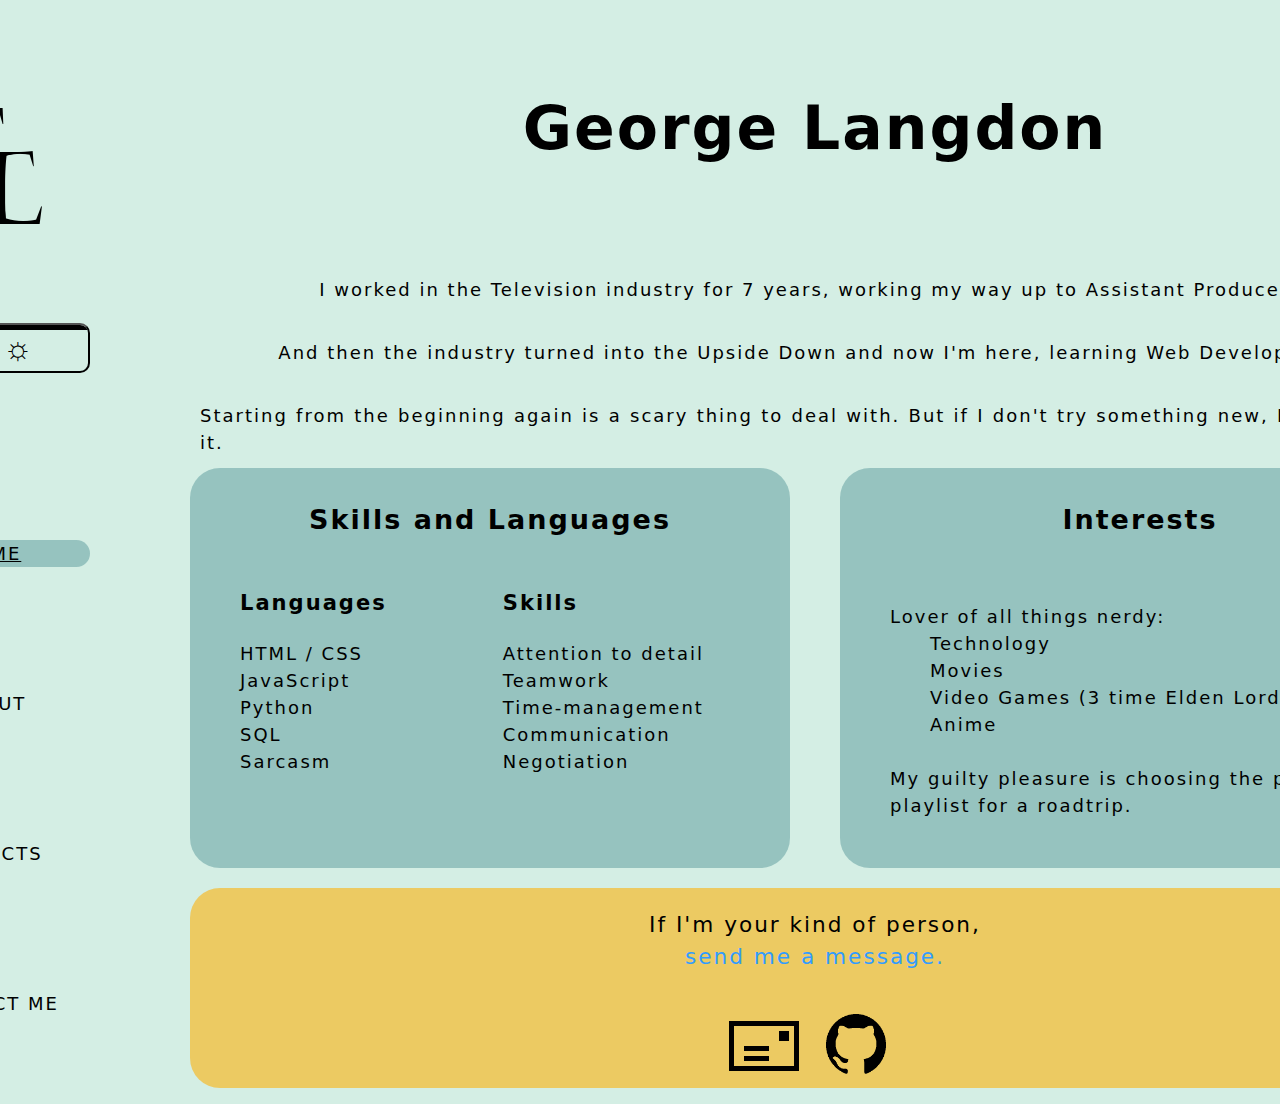
==== commit 5ff1d6f9: "Update index.html" ====
--- a/index.html
+++ b/index.html
@@ -73,7 +73,7 @@
 <!-- --------------------------- -->
         
     <div id="contact"><br>If I'm your kind of person,
-        <br><a href="mailto:georgelangdon.bootcamp@justit.co.uk">send me a message.</a>
+        <br><a href="contact_form.html">send me a message.</a>
         <div id="logos">
             <a href="mailto:langdongt@outlook.com" style="font-size: 80px;">&#x1F583</a>
             <a href="https://github.com/gl-0"><img id="github-logo" src="images/github-logo.png"></a>
@@ -82,4 +82,4 @@
     </div>
 <script src="scripts/script.js"></script>
 </body>
-</html>+</html>
--- a/styles/style.css
+++ b/styles/style.css
@@ -9,7 +9,7 @@
 
 :root {
     --base-color: white;
-    --background: rgba(134, 207, 179, 0.37);
+    --background: rgba(134, 207, 179, 0.356);
     /* --background: #9798a023; */
     --background-secondary: rgba(15, 15, 15, 0.13);
     --background-dark: black;
@@ -26,11 +26,11 @@
 
 html {
     display: flex;
-    flex-direction: column;
+    flex-direction: row;
     flex-wrap: wrap;
-    width: 70vw;
-    /* max-width: 1920px; */
-    min-width: fit-content;
+    /* width: 100vw; */
+    min-width: 800px;
+    /* min-width: fit-content; */
     height: 95vh;
     margin: 20px;
     background-color: var(--background);
@@ -41,22 +41,19 @@
     font-size: 18px;
     letter-spacing: 2px;
     line-height: 1.5;
-    /* justify-content: center;
-    align-items: center; */
+    justify-content: center;
+    align-items: center;
     
     /*? animation */
     animation: fadeInAnimation ease 2s;
     animation-iteration-count: 1;
-    animation-fill-mode: forwards;
-}
-
-#btn {
-    font-family: myFont;
-}
+    animation-fill-mode:forwards;
+}
+
 
 @keyframes fadeInAnimation {
     0% {
-        opacity: 0;
+        opacity: 0.7;
     }
     100% {
         opacity: 1;
@@ -136,6 +133,7 @@
 html #dark-mode #btn {
     width: 200px;
     height:50px;
+    
     border-radius: 10px;
     box-shadow:rgb(0, 0, 0) 10px 5px inset;
     background: none;
@@ -183,6 +181,7 @@
     box-shadow: white inset 10px 5px;
     color: whitesmoke;
     border: white solid 1px;
+    
 }
 
 html.dark #navbar a {
@@ -190,20 +189,22 @@
     background: none;
 }
 
+html.dark .numbertext{
+    color: var(--text-color-dark);
+}
+html.dark .about-text{
+    color: var(--text-color-dark);
+}
+
+/* html.dark #submit-btn {
+} */
 /*? ///////////////////////////////////// ----- SMALL SCREENS ----- ///////////////////////////////////// */
 /*? ///////////////////////////////////////////////////////////////////////////////////////////////////// */
-/*       //////////        ////    ////     
-        ///     ////       ////////////
-        ///                //   ///  //
-        ///////////        //    /   //  
-                ///        //        //
-                ///        //        //
-        //////////         //        //
-*/
+
 
 /** ----- INDEX ----- */
 /** ----------------- */
-@media only screen and (max-width:900px){
+@media only screen and (max-width:800px){
     #main-container {
         grid-template-columns: 0.1fr 1fr;
         grid-template-rows: 0.4fr 0.4fr 2fr 2fr 2fr 2fr 2fr;
@@ -304,8 +305,11 @@
 
     row-gap: 20px;
     column-gap: 50px;
-    /* justify-items: center; */
+    align-self: center;
+    width: fit-content;
     height: 100vh;
+    /* margin-left: 100px; */
+/*     border: magenta dashed 2px; */
 }
 
 #main-container div{
@@ -317,8 +321,9 @@
     width: 100%;
     grid-area: title;
     font-size: 30px;
-    text-align: left;
-    align-content: start;
+    text-align: center;
+    align-content: center;
+    /* border: magenta dashed 2px; */
 }
 
 
@@ -329,24 +334,37 @@
 }
 
 #intro {
+    display: flex;
+    flex-wrap: wrap;
+
+    justify-self: center;
+    /* border: magenta dashed 2px; */
     grid-area: intro;
-    width: 80%;
+    width: 100%;
     text-align:justify;
     justify-content: center;
 }
 
 #interests {
+    display: flex;
+    flex-wrap: wrap;
     grid-area: interests;
     background-color: var(--primary-color);
     width: 100%;
     min-width: fit-content;
     justify-content: center;
-    
-}
+/*     border: blue dotted 2px; */
+}
+
 #interests ul{
-    list-style-type: circle;
+    list-style-type: none;
+    text-align: left;
 }
 #skills {
+    display: flex;
+    flex-wrap: wrap;
+
+    text-align: center;
     background-color: var(--primary-color);
     width: 100%;
     display: grid;
@@ -358,7 +376,8 @@
 }
 
 #skills ul {
-    list-style-type:circle;
+    list-style-type:none;
+    text-align: left;
 }
 
 #skills h2 {
@@ -385,20 +404,31 @@
 }
 
 #logos {
+    /* border: magenta dashed 1px; */
     display: flex;
     flex-direction: row;
-    width: 50%;
-    /* border: magenta dashed 3px; */
+    width: 80%;
+    height: 70%;
     align-content: center;
-    justify-content: space-evenly;
+    justify-content: center;
+}
+#logos a{
+    color:var(--text-color);
+    /* border: magenta solid 2px; */
+    /* padding-bottom: 10px */
+    /* margin-bottom: 20px; */
+}
+#logos a:hover{
+    /* background-color: rgb(49, 156, 255); */
+    color: #0047ab;
+    
 }
 
 #github-logo{
     display: block;
     width: 100px;
     height: auto;
-    /* border: black solid 2px; */
-    /* background-color: inherit; */
+    padding-top: 10px;
 }
 
 /** ///////////////////////////////////////////////////////////////////////////////////////////////////// */
@@ -409,7 +439,7 @@
     grid-template-rows: 200px 200px 400px 200px;
     grid-template-columns: 300px 600px 600px;
     grid-template-areas:
-        "logo title gallery"
+        "logo title title"
         "darkmode heading gallery"
         "navbar about gallery"
         "navbar about gallery";
@@ -439,11 +469,11 @@
 }
 html #about {
     display: flex;
-    flex-direction: row;
-    flex-wrap: wrap;
+    flex-direction: column;
+    /* flex-wrap: wrap; */
     width: 110%;
     justify-content: space-evenly;
-    align-items: flex-start;
+    align-items: center;
     
     column-gap: 5px;
     row-gap: 0px;
@@ -452,25 +482,26 @@
 }
 
 html #about p {
-    font-size: 14px;
+    font-size: 16px;
     padding: 10px;
     /* height:fit-content; */
     width: 100%;
     height: auto;
-    /* background-color: var(--secondary-color); */
-    border: var(--primary-color) solid 2px;
+    background-color: var(--primary-color);
+    /* border: var(--primary-color) solid 2px; */
+    padding: 20px;
     border-radius: 20px;
     text-align: justify;
 }
 
 #about .p1 {
-    height: 230px;
-    width: 48%;
+    height: fit-content;
+    width: 100%;
     /* align-self: center; */
 }
 #about .p2 {
-    height: 230px;
-    width: 48%;
+    height: fit-content;
+    width: 100%;
     /* align-self: center; */
 }
 #about .p3 {
@@ -663,7 +694,7 @@
     justify-content: center;
     align-items: start;
     width:100% ;
-    background-color: var(--background);
+    background-color: var(--primary-color);
     padding-top: 20px;
     padding-bottom: 20px;
     padding-left: 50px;
@@ -679,7 +710,8 @@
     cursor: pointer;
     appearance: none;
     border:none;
-    background-color: rgba(95, 158, 160, 0);
+    background:none;
+
     transition: transform 0.4s ease-in-out;
     margin-left:175px;
 }
@@ -695,10 +727,16 @@
 
 form input{
     border:none;
+    border-radius: 10px;
+    padding: 10px;
+    /* accent-color: var(--secondary-color); */
 }
 
 form textarea{
     border:none;
+    border-radius: 10px;
+    padding: 10px
+
 }
 
 
@@ -710,7 +748,7 @@
 #projects-container {
     display: grid;
     grid-template-rows: 200px 200px 500px 100px; /*total = 1100px */
-    grid-template-columns: 300px 600px 800px;
+    grid-template-columns: 300px 600px 600px;
     grid-template-areas:
         "logo title title"
         "darkmode heading gallery"
@@ -718,11 +756,12 @@
         "navbar menu dots";
 
     row-gap: 20px;
-    column-gap: 100px;
+    column-gap: 50px;
     height: 100vh;
 }
 
 #projects-container div{
+    border-radius: 30px;
     padding: 10px;
 }
 
@@ -747,17 +786,24 @@
     display: flex;
     flex-direction: row;
     flex-wrap: wrap;
-    height: 100%;
-    width: 100%;
-    
+    height: 120%;
+    width: 100%;
+    
+    /* justify-content: flex-end; */
     justify-self: center;
 
     /* background-color: var(--secondary-color); */
     /* border: magenta dashed 2px; */
 }
+#projectsMenu p{
+    font-size: 14px;
+}
 
 #projectsMenu button{
-    width: 100%;
+    display: flex;
+    flex-wrap: wrap;
+    width: 100%;
+    height: 100%;
     font-family: Helvetica, sans-serif;
     font-size: 18px;
     letter-spacing: 2px;
@@ -765,9 +811,12 @@
     border-radius: 20px;
     color: var(--text-color);
     background-color: var(--secondary-color);
+
+    justify-content: center;
+    align-content: space-between;
     /* background-color: inherit; */
     text-align: left;
-    /* justify-content: start; */
+    
     padding-left: 10px;
     /* cursor: pointer; */
 }
@@ -775,23 +824,37 @@
     background-color: var(--primary-color);
 }
 
+#projectsMenu button img {
+    width: 80px;
+    
+}
 /* .selected {
     background-color: var(--primary-color);
 } */
 
 #projectsMenu a {
-    background-color: whitesmoke;
-    border-radius: 20px;
-    padding: 5px;
+    /* background-color: whitesmoke; */
+    height: 65px;
+    width: 100px;
+    font-size: 60px;
+    color: #000000;
+    margin:auto;
+    margin-left: 6px;
+    margin-bottom: 15px;
+    /* border-bottom: red solid 2px; */
+    
+    padding-left: 10px;
+    /* padding-bottom: 20px; */
 }
 #projectsMenu a:hover{
     cursor: pointer;
 }
 
-/* #project1 {
-    border: magenta solid 5px;
-    background-color: var(--primary-color);
-} */
+#projectsMenu .demo {
+    padding-left: 24px;
+    margin-bottom: 15px;
+    /* border-bottom: black solid 2px; */
+}
 
 /*? ///// ----- PROJECT GALLERY ----- ///// */
 /*? /////////////////////////////////////// */
@@ -800,7 +863,7 @@
     height: 100%;
     width: 100%;
     border-radius: 20px;
-    background-color: var(--background);
+    /* background-color: var(--background); */
 }
 .project-gallery .numbertext{
     color: var(--text-color);
@@ -812,7 +875,7 @@
 }
 
 #img1 img {
-    margin-right: 0px;
+    margin-left: 100px;
 }
 #img2 img {
     /* position: absolute; */
@@ -899,4 +962,4 @@
 .project-gallery .numbertext.dark {
     color: var(--text-color-dark);
     background-color: inherit;
-}+}
